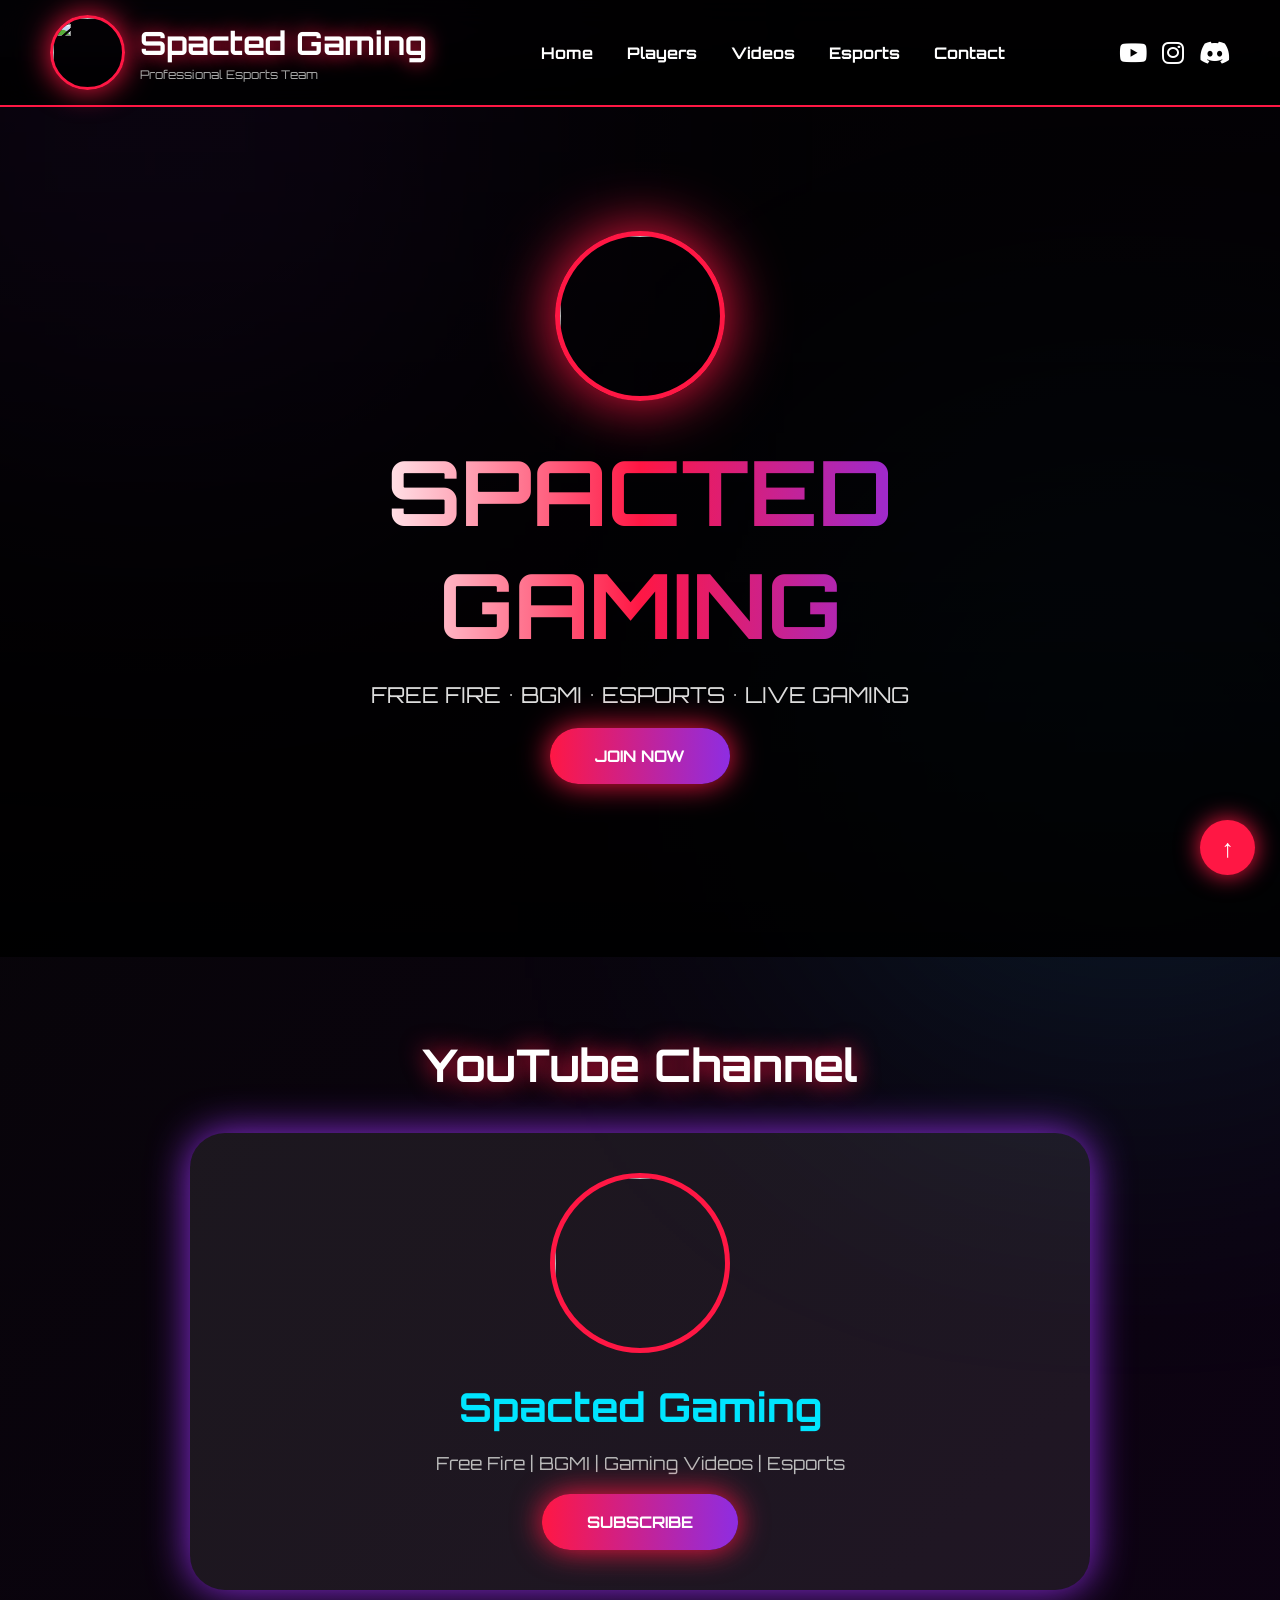
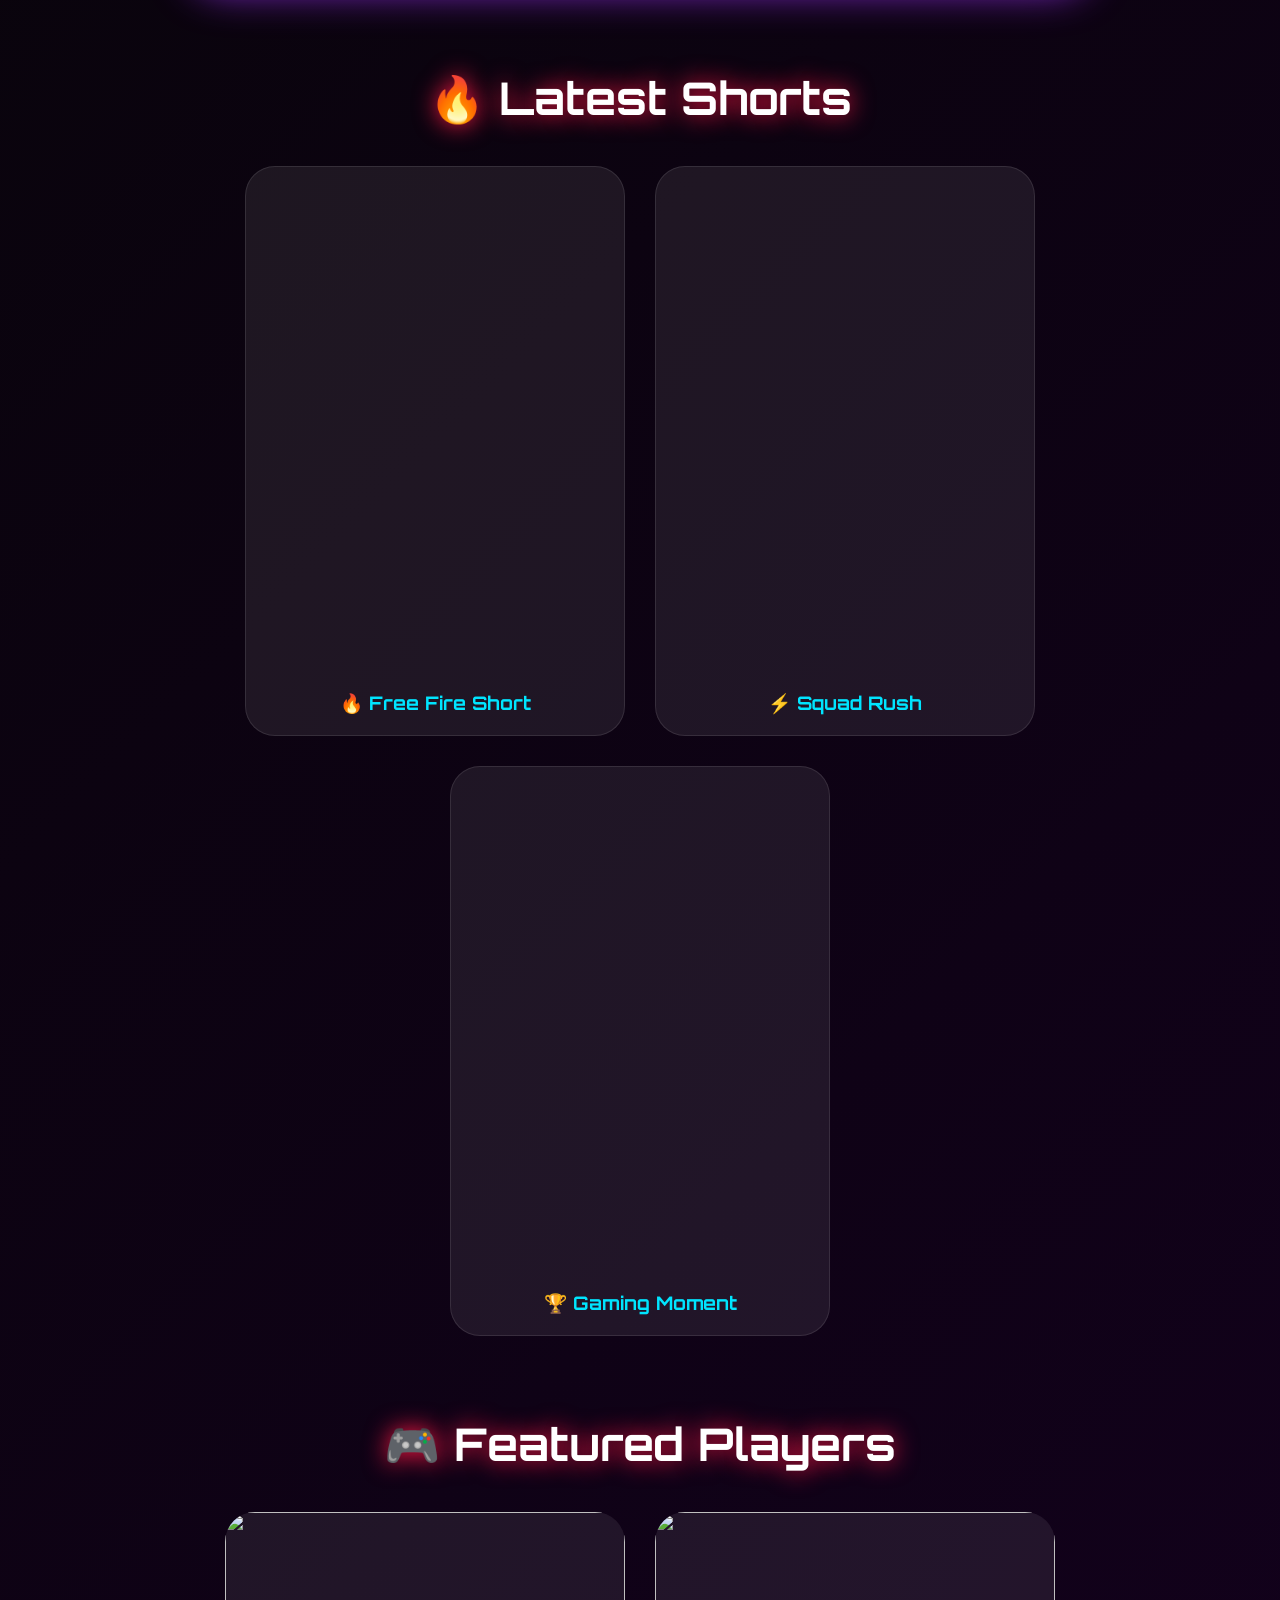
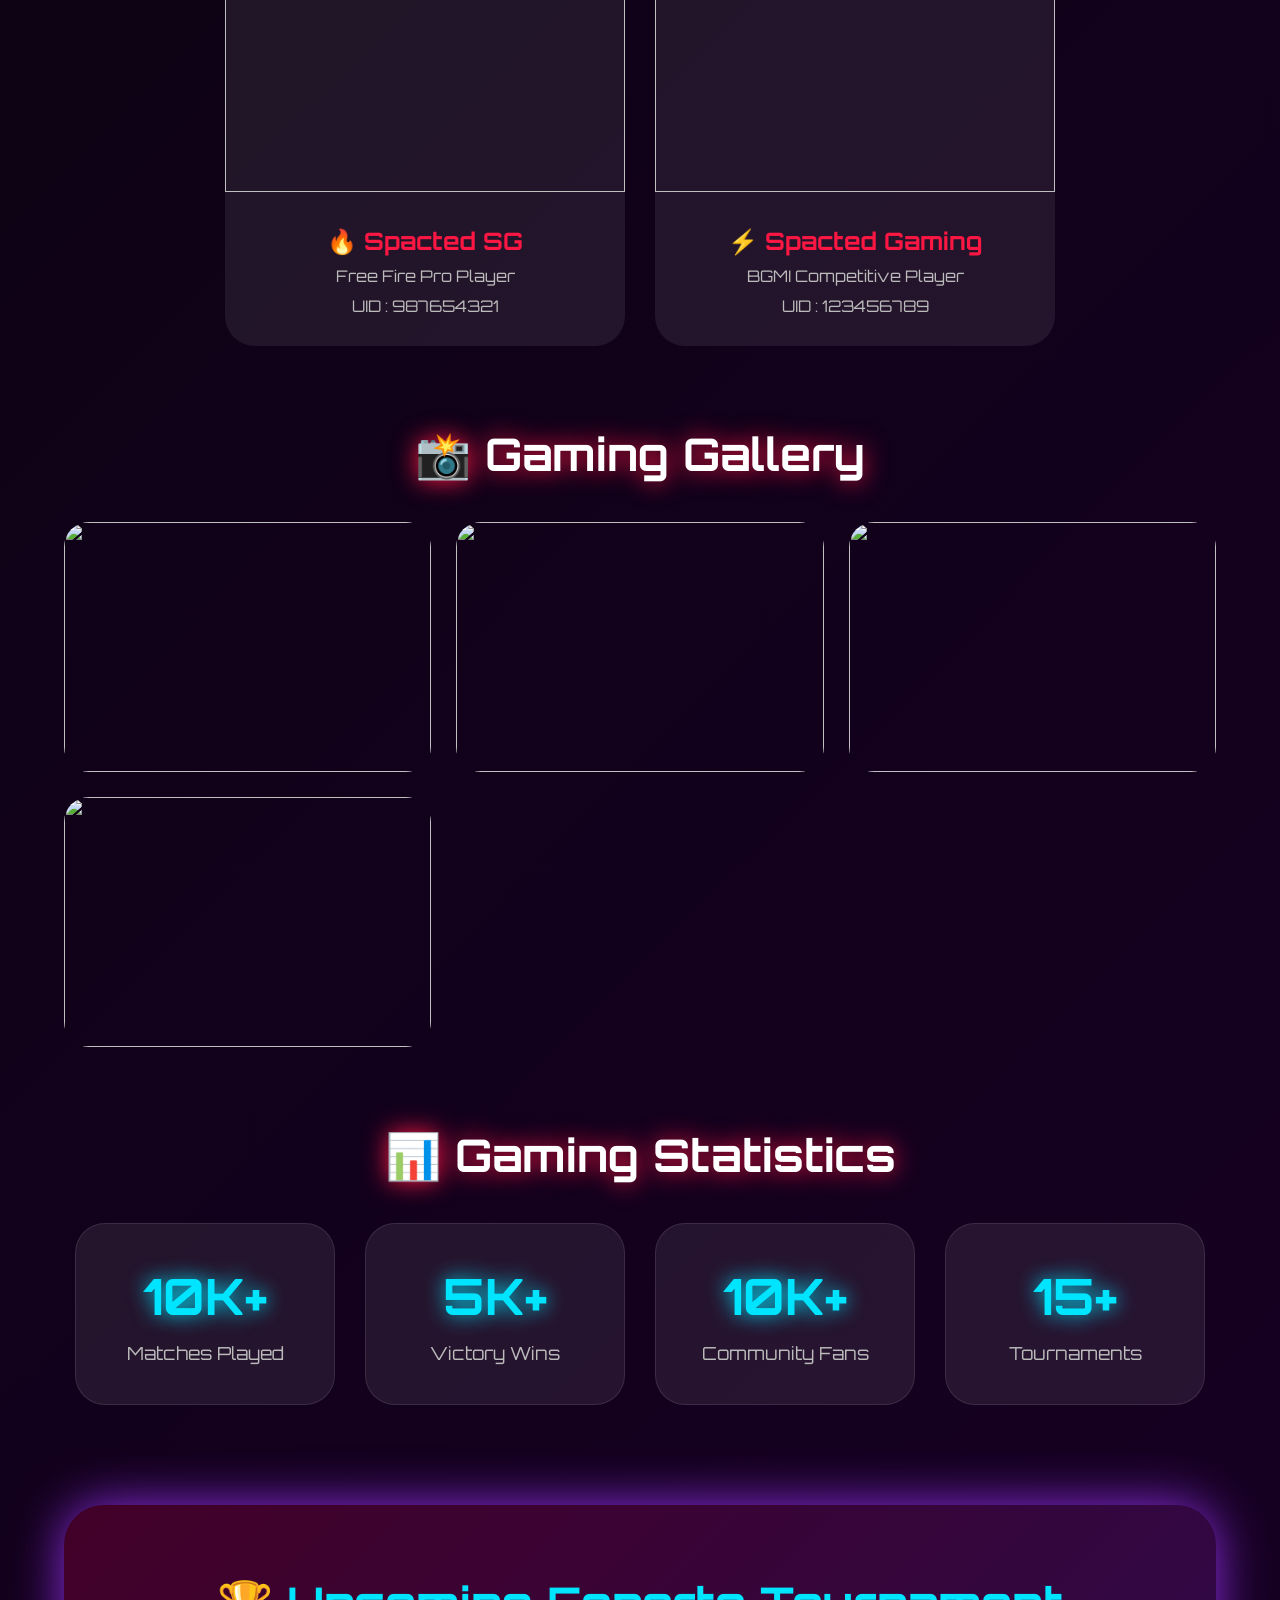
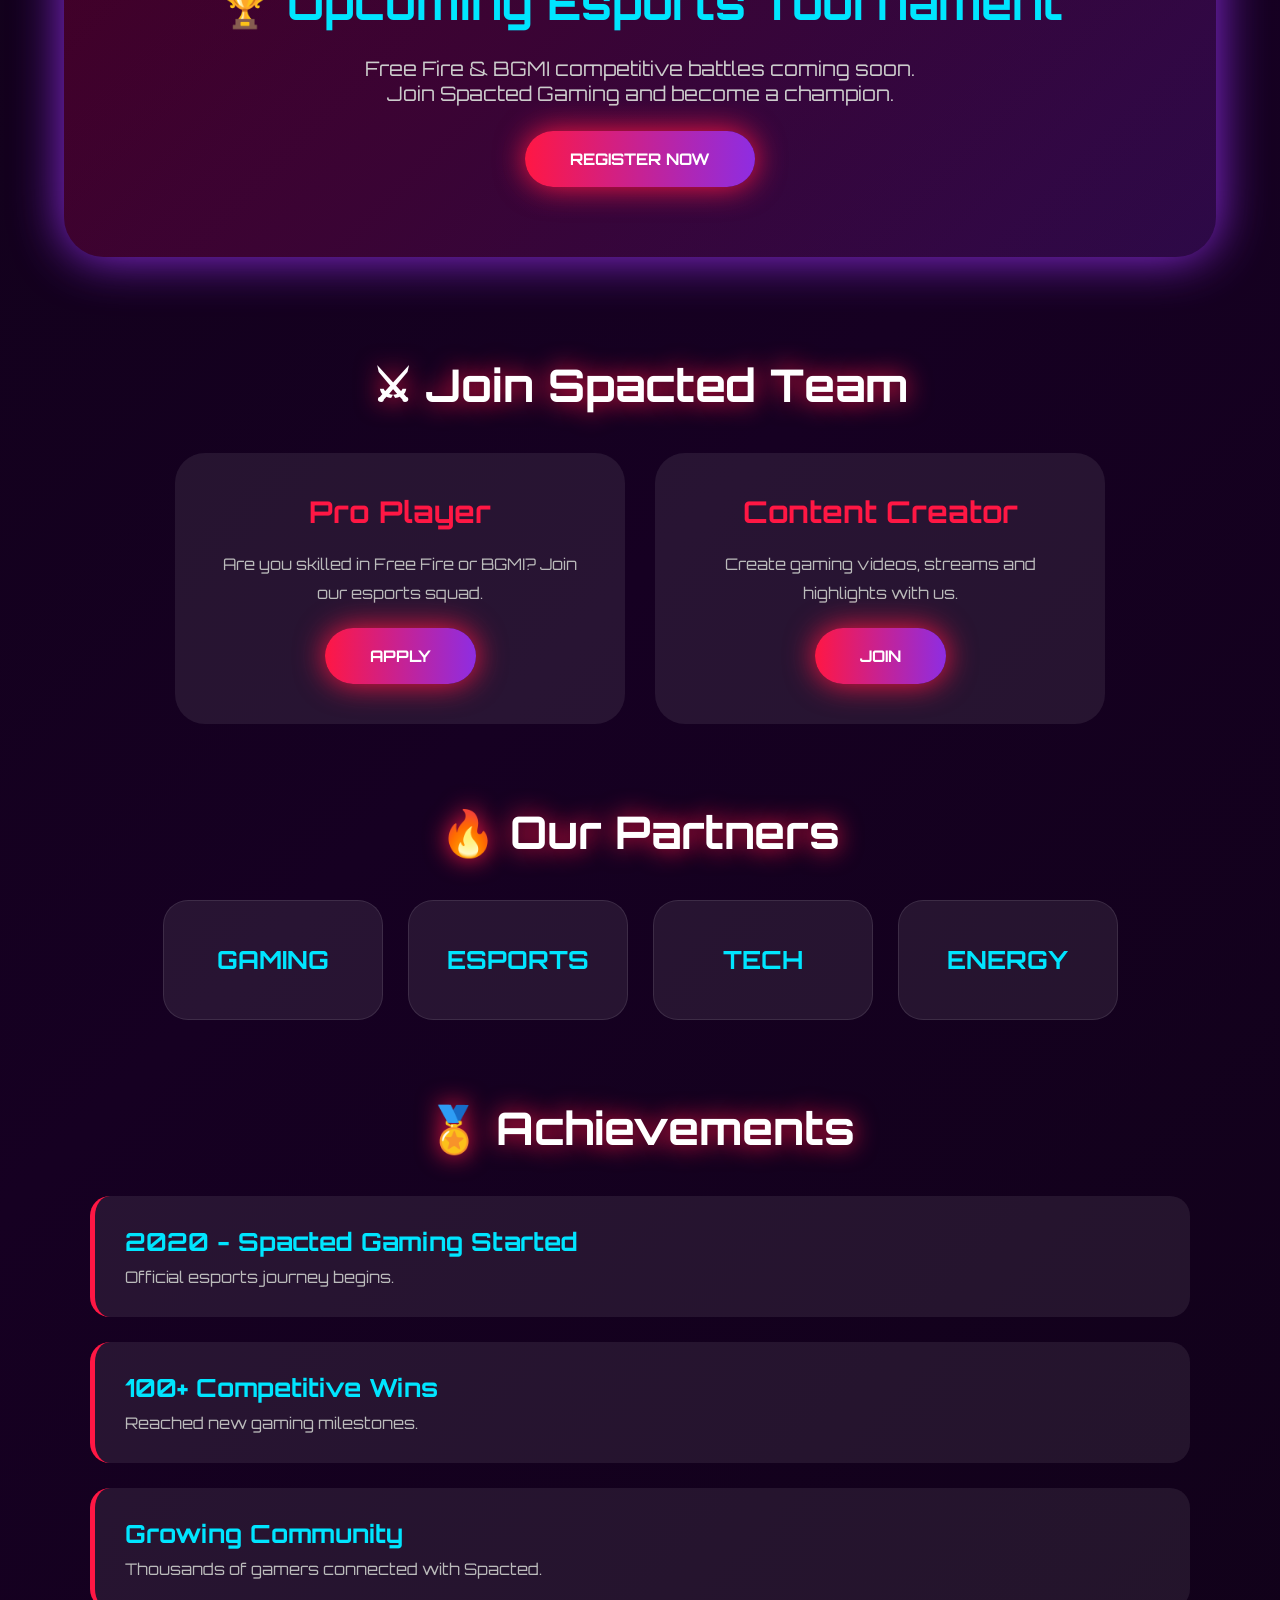
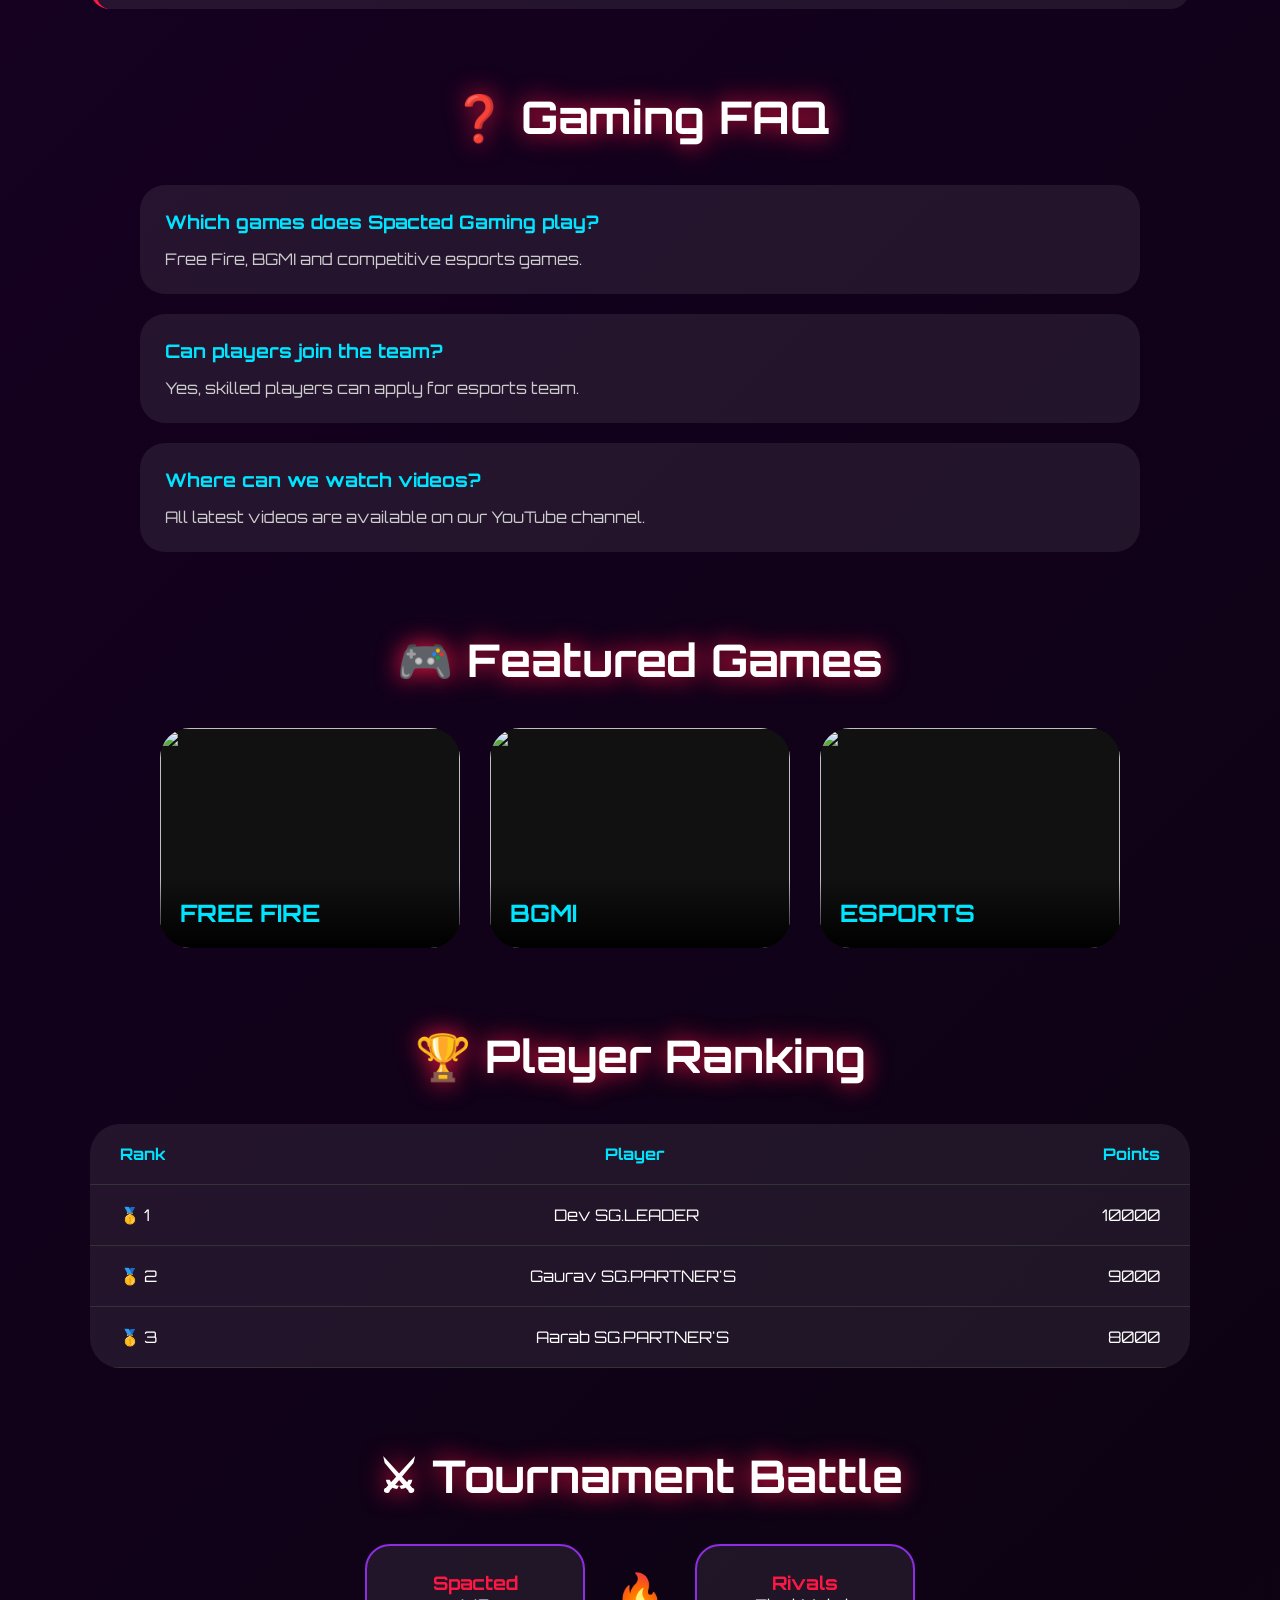
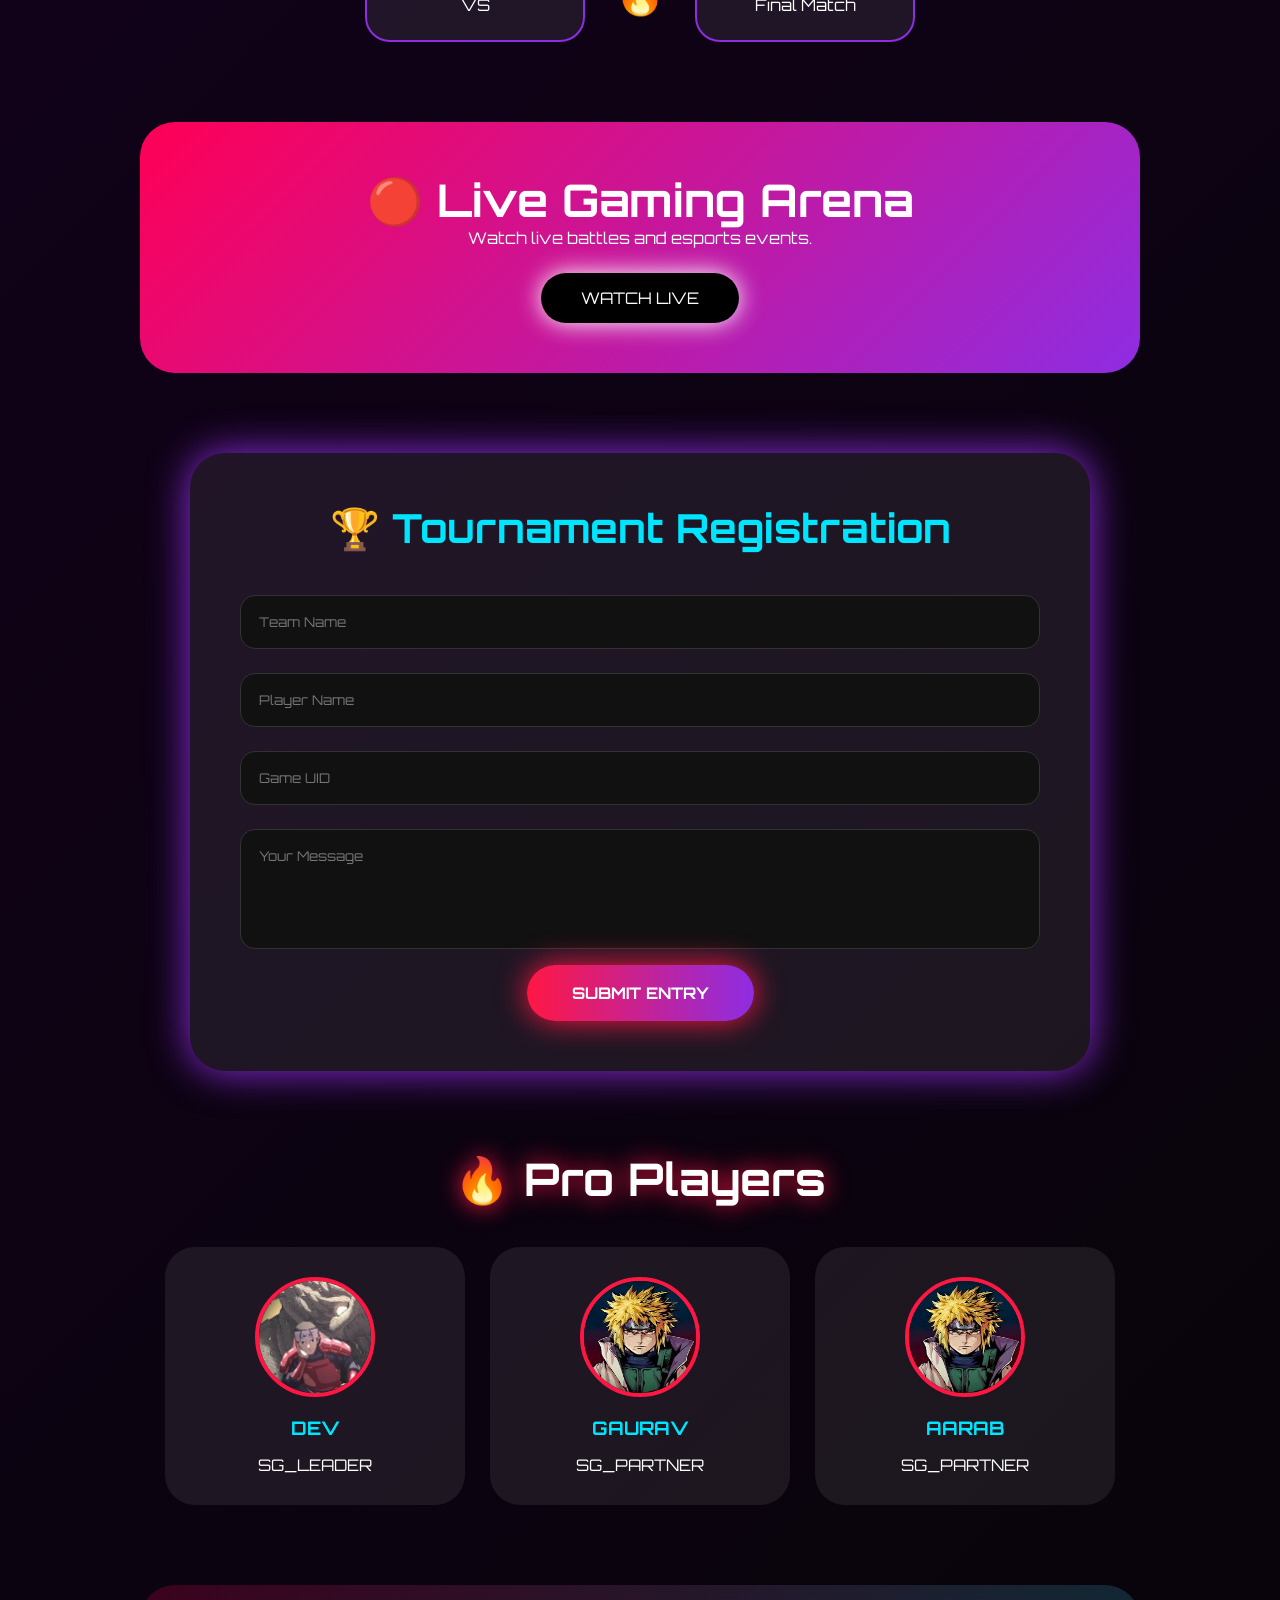
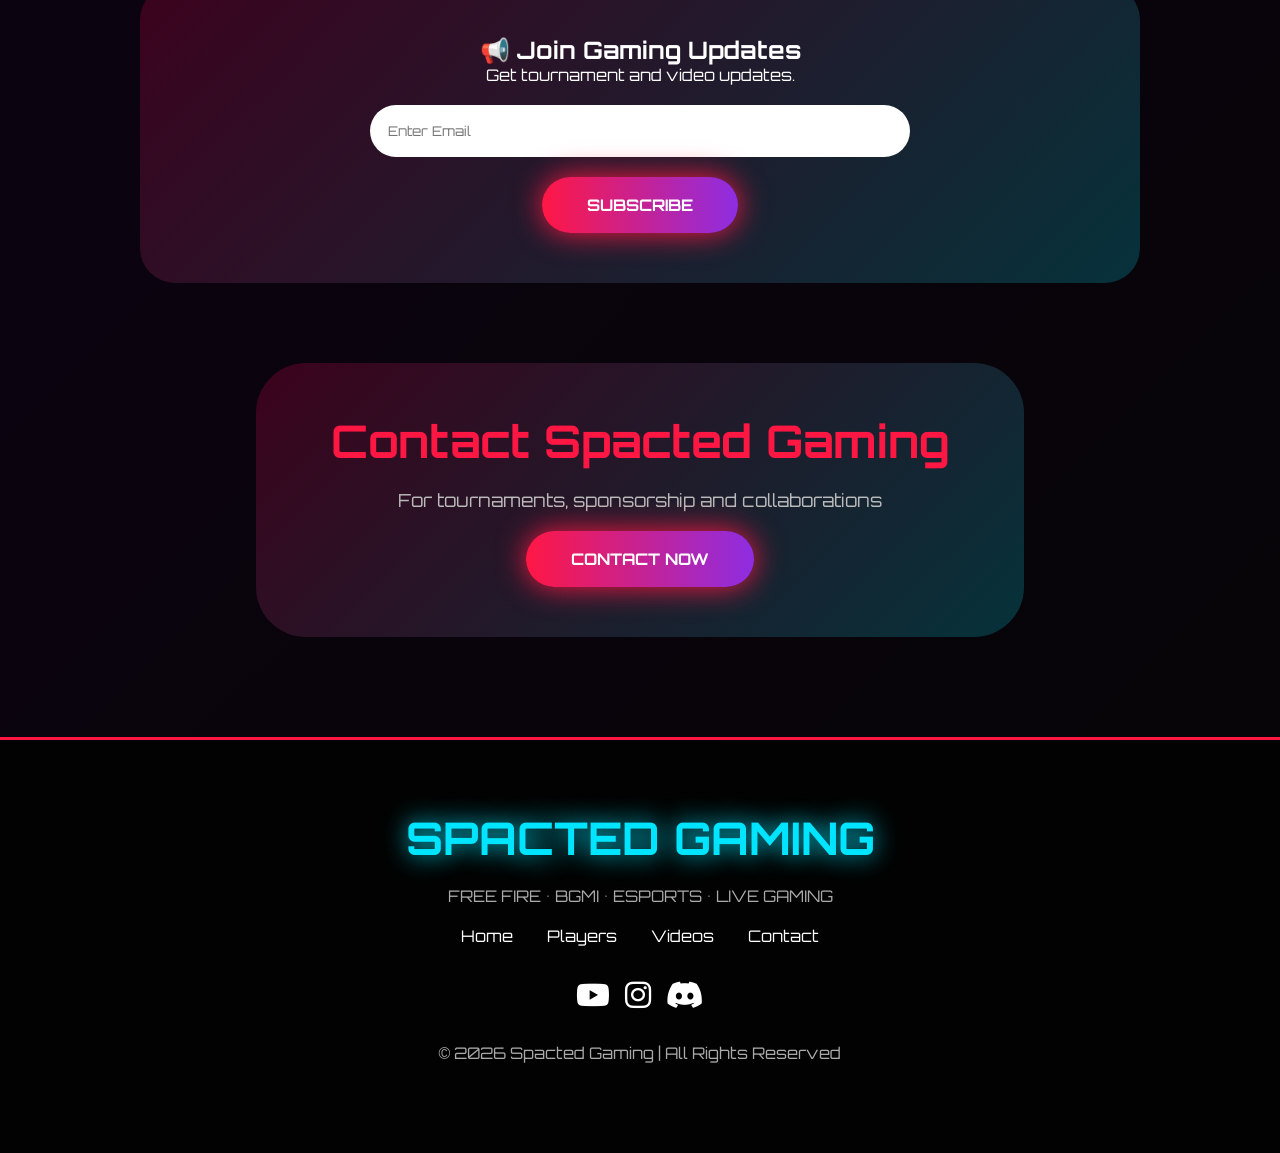
==== index.html @ d033d066 "rename the index file" ====
<!DOCTYPE html>
<html lang="en">
<head>
    <meta charset="UTF-8">
    <meta name="viewport" content="width=device-width, initial-scale=1.0">
    <title>Spacted Gaming | Esports</title>
    <link rel="stylesheet" href="stylenew.css">
    <link href="https://fonts.googleapis.com/css2?family=Orbitron:wght@400;600;800;900&display=swap" rel="stylesheet">
    <link rel="stylesheet" href="https://cdnjs.cloudflare.com/ajax/libs/font-awesome/6.5.1/css/all.min.css">
</head>
<body>

    <header>
        <div class="logo">
            <img src="https://yt3.googleusercontent.com/ALrT5q5Bs6wOPqSy3XxwiKH2u2mCjEMkaswiNJGhsFLbXrCFZ-UWCugZgVXDeQAqqPCccuy4JD8=s160-c-k-c0x00ffffff-no-rj">
            <div>
                <h1>Spacted Gaming</h1>
                <span>Professional Esports Team</span>
            </div>
        </div>
        <nav>
            <a href="#">Home</a>
            <a href="#">Players</a>
            <a href="#">Videos</a>
            <a href="#">Esports</a>
            <a href="#">Contact</a>
        </nav>
        <div class="social-icons">
            <a><i class="fab fa-youtube"></i></a>
            <a><i class="fab fa-instagram"></i></a>
            <a><i class="fab fa-discord"></i></a>
        </div>
    </header>

    <section class="hero">
        <div>
            <img src="https://yt3.googleusercontent.com/ALrT5q5Bs6wOPqSy3XxwiKH2u2mCjEMkaswiNJGhsFLbXrCFZ-UWCugZgVXDeQAqqPCccuy4JD8=s160-c-k-c0x00ffffff-no-rj">
            <h2>SPACTED<br>GAMING</h2>
            <p>FREE FIRE • BGMI • ESPORTS • LIVE GAMING</p>
            <a class="btn" href="https://youtube.com/@spactedgaming6765">JOIN NOW</a>
        </div>
    </section>

    <h1 class="title">YouTube Channel</h1>
    <section class="youtube-box">
        <img src="https://yt3.googleusercontent.com/ALrT5q5Bs6wOPqSy3XxwiKH2u2mCjEMkaswiNJGhsFLbXrCFZ-UWCugZgVXDeQAqqPCccuy4JD8=s160-c-k-c0x00ffffff-no-rj">
        <h2>Spacted Gaming</h2>
        <p>Free Fire | BGMI | Gaming Videos | Esports</p>
        <br>
        <a class="btn" href="https://youtube.com/@spactedgaming6765">SUBSCRIBE</a>
    </section>

    <h1 class="title">🔥 Latest Shorts</h1>
    <div class="video-container">
        <div class="video-card">
            <iframe src="https://www.youtube.com/embed/sr4EWWNQ0jc" allowfullscreen></iframe>
            <h3>🔥 Free Fire Short</h3>
        </div>
        <div class="video-card">
            <iframe src="https://www.youtube.com/embed/Xc5H1Ro7ink" allowfullscreen></iframe>
            <h3>⚡ Squad Rush</h3>
        </div>
        <div class="video-card">
            <iframe src="https://www.youtube.com/embed/1T0_sdNgQXE" allowfullscreen></iframe>
            <h3>🏆 Gaming Moment</h3>
        </div>
    </div>

    <h1 class="title">🎮 Featured Players</h1>
    <div class="players">
        <div class="player">
            <img src="https://images.unsplash.com/photo-1542751371-adc38448a05e?w=1200">
            <div class="player-info">
                <h2>🔥 Spacted SG</h2>
                <p>Free Fire Pro Player</p>
                <p>UID : 987654321</p>
            </div>
        </div>
        <div class="player">
            <img src="https://images.unsplash.com/photo-1511512578047-dfb367046420?w=1200">
            <div class="player-info">
                <h2>⚡ Spacted Gaming</h2>
                <p>BGMI Competitive Player</p>
                <p>UID : 123456789</p>
            </div>
        </div>
    </div>

    <h1 class="title">📸 Gaming Gallery</h1>
    <div class="gallery">
        <img src="https://images.unsplash.com/photo-1542751371-adc38448a05e?w=900">
        <img src="https://images.unsplash.com/photo-1511512578047-dfb367046420?w=900">
        <img src="https://images.unsplash.com/photo-1493711662062-fa541adb3fc8?w=900">
        <img src="https://images.unsplash.com/photo-1593305841991-05c297ba4575?w=900">
    </div>
    <h1 class="title">📊 Gaming Statistics</h1>
    <div class="stats">
        <div class="stat-box">
            <h2>10K+</h2>
            <p>Matches Played</p>
        </div>
        <div class="stat-box">
            <h2>5K+</h2>
            <p>Victory Wins</p>
        </div>
        <div class="stat-box">
            <h2>10K+</h2>
            <p>Community Fans</p>
        </div>
        <div class="stat-box">
            <h2>15+</h2>
            <p>Tournaments</p>
        </div>
    </div>

    <section class="tournament">
        <h2>🏆 Upcoming Esports Tournament</h2>
        <p>Free Fire & BGMI competitive battles coming soon.<br>Join Spacted Gaming and become a champion.</p>
        <a href="#" class="btn">REGISTER NOW</a>
    </section>

    <h1 class="title">⚔ Join Spacted Team</h1>
    <div class="join-section">
        <div class="join-card">
            <h2>Pro Player</h2>
            <p>Are you skilled in Free Fire or BGMI? Join our esports squad.</p>
            <a href="#" class="btn">APPLY</a>
        </div>
        <div class="join-card">
            <h2>Content Creator</h2>
            <p>Create gaming videos, streams and highlights with us.</p>
            <a href="#" class="btn">JOIN</a>
        </div>
    </div>

    <h1 class="title">🔥 Our Partners</h1>
    <div class="sponsors">
        <div class="sponsor">GAMING</div>
        <div class="sponsor">ESPORTS</div>
        <div class="sponsor">TECH</div>
        <div class="sponsor">ENERGY</div>
    </div>

    <h1 class="title">🏅 Achievements</h1>
    <div class="timeline">
        <div class="timeline-card">
            <h3>2020 - Spacted Gaming Started</h3>
            <p>Official esports journey begins.</p>
        </div>
        <div class="timeline-card">
            <h3>100+ Competitive Wins</h3>
            <p>Reached new gaming milestones.</p>
        </div>
        <div class="timeline-card">
            <h3>Growing Community</h3>
            <p>Thousands of gamers connected with Spacted.</p>
        </div>
    </div>
    <h1 class="title">❓ Gaming FAQ</h1>
    <div class="faq">
        <div class="faq-box">
            <h3>Which games does Spacted Gaming play?</h3>
            <p>Free Fire, BGMI and competitive esports games.</p>
        </div>
        <div class="faq-box">
            <h3>Can players join the team?</h3>
            <p>Yes, skilled players can apply for esports team.</p>
        </div>
        <div class="faq-box">
            <h3>Where can we watch videos?</h3>
            <p>All latest videos are available on our YouTube channel.</p>
        </div>
    </div>

    <h1 class="title">🎮 Featured Games</h1>
    <div class="games">
        <div class="game-card">
            <img src="https://images.unsplash.com/photo-1542751371-adc38448a05e?w=900">
            <div><h2>FREE FIRE</h2></div>
        </div>
        <div class="game-card">
            <img src="https://images.unsplash.com/photo-1511512578047-dfb367046420?w=900">
            <div><h2>BGMI</h2></div>
        </div>
        <div class="game-card">
            <img src="https://images.unsplash.com/photo-1493711662062-fa541adb3fc8?w=900">
            <div><h2>ESPORTS</h2></div>
        </div>
    </div>

    <h1 class="title">🏆 Player Ranking</h1>
    <div class="rank-table">
        <div class="rank-row">
            <span>Rank</span>
            <span>Player</span>
            <span>Points</span>
        </div>
                <div class="rank-row">
            <span>🥇 1</span>
            <span>Dev SG.LEADER</span>
            <span>10000</span>

        </div>
        <div class="rank-row">
            <span>🥇 2</span>
            <span>Gaurav SG.PARTNER'S</span>
            <span>9000</span>

        </div>

        <div class="rank-row">
            <span>🥇 3</span>
            <span>Aarab SG.PARTNER'S</span>
            <span>8000</span>
        </div>
    </div>

    <h1 class="title">⚔ Tournament Battle</h1>
    <div class="bracket">
        <div class="team-box">
            <h3>Spacted</h3>
            <p>VS</p>
        </div>
        <div class="vs">🔥</div>
        <div class="team-box">
            <h3>Rivals</h3>
            <p>Final Match</p>
        </div>
    </div>

    <section class="stream">
        <h2>🔴 Live Gaming Arena</h2>
        <p>Watch live battles and esports events.</p>
        <a class="live-btn" href="https://youtube.com/@spactedgaming6765">WATCH LIVE</a>
    </section>

    <section class="register-section">
        <h2>🏆 Tournament Registration</h2>
        <div class="form-box">
            <input placeholder="Team Name">
            <input placeholder="Player Name">
            <input placeholder="Game UID">
            <textarea placeholder="Your Message"></textarea>
            <a href="#" class="btn">SUBMIT ENTRY</a>
        </div>
    </section>

    <h1 class="title">🔥 Pro Players</h1>
    <div class="profile-list">
        <div class="mini-profile">
            <img src="[data-uri]">
            <h3>DEV</h3>
            <p>SG_LEADER</p>
        </div>
        <div class="mini-profile">
            <img src="[data-uri]">
            <h3>GAURAV</h3>
            <p>SG_PARTNER</p>
        </div>
        <div class="mini-profile">
            <img src="[data-uri]">
            <h3>AARAB</h3>
            <p>SG_PARTNER</p>
        </div>
    </div>

    <section class="newsletter">
        <h2>📢 Join Gaming Updates</h2>
        <p>Get tournament and video updates.</p>
        <br>
        <input placeholder="Enter Email">
        <br><br>
        <a class="btn" href="#">SUBSCRIBE</a>
    </section>

     <section class="contact">
        <h2>Contact Spacted Gaming</h2>
        <p>For tournaments, sponsorship and collaborations</p>
        <a class="btn" href="mailto:spactedgaming@gmail.com">CONTACT NOW</a>
    </section>

    <a href="#" class="top-btn">↑</a>

    <footer class="final-footer">
        <h1>SPACTED GAMING</h1>
        <p>FREE FIRE • BGMI • ESPORTS • LIVE GAMING</p>
        <div class="footer-links">
            <a href="#">Home</a>
            <a href="#">Players</a>
            <a href="#">Videos</a>
            <a href="#">Contact</a>
        </div>
        <div class="social-icons" style="justify-content:center;margin:30px;">
            <a href="https://youtube.com/@spactedgaming6765"><i class="fab fa-youtube"></i></a>
            <a href="#"><i class="fab fa-instagram"></i></a>
            <a href="#"><i class="fab fa-discord"></i></a>
        </div>
        <p>© 2026 Spacted Gaming | All Rights Reserved</p>
    </footer>

    <div class="loader">
        <h1>SPACTED GAMING <br> WEBSITE LOADING </h1>
    </div>

    

</body>
</html>
---- stylenew.css ----
:root {
    --red: #ff1744;
    --purple: #8e2de2;
    --blue: #00e5ff;
    --black: #050505;
    --card: rgba(255, 255, 255, .08);
}

* {
    margin: 0;
    padding: 0;
    box-sizing: border-box;
    font-family: 'Orbitron', sans-serif;
}

html {
    scroll-behavior: smooth;
}

body {
    background: linear-gradient(135deg, #050505, #160022, #050505);
    color: white;
    overflow-x: hidden;
}

body::before {
    content: "";
    position: fixed;
    width: 500px;
    height: 500px;
    background: var(--purple);
    filter: blur(180px);
    opacity: .25;
    top: -100px;
    left: -100px;
    z-index: -1;
}

body::after {
    content: "";
    position: fixed;
    width: 500px;
    height: 500px;
    background: var(--blue);
    filter: blur(180px);
    opacity: .15;
    bottom: -100px;
    right: -100px;
    z-index: -1;
}

/* HEADER */
header {
    display: flex;
    justify-content: space-between;
    align-items: center;
    padding: 15px 50px;
    background: rgba(0, 0, 0, .85);
    position: sticky;
    top: 0;
    z-index: 1000;
    border-bottom: 2px solid var(--red);
    backdrop-filter: blur(15px);
}

.logo {
    display: flex;
    align-items: center;
    gap: 15px;
}

.logo img {
    width: 75px;
    height: 75px;
    border-radius: 50%;
    border: 3px solid var(--red);
    box-shadow: 0 0 30px var(--red);
}

.logo h1 {
    font-size: 32px;
    color: white;
    text-shadow: 0 0 20px var(--red);
}

.logo span {
    font-size: 12px;
    color: #aaa;
}

nav a {
    color: white;
    text-decoration: none;
    margin: 15px;
    font-weight: bold;
    transition: .3s;
}

nav a:hover {
    color: var(--blue);
}

.social-icons {
    display: flex;
    gap: 15px;
}

.social-icons a {
    color: white;
    font-size: 25px;
}

.social-icons a:hover {
    color: var(--red);
}

/* HERO */
.hero {
    margin-top: -50px;
    height: 100vh;
    display: flex;
    justify-content: center;
    align-items: center;
    text-align: center;
    background: linear-gradient(rgba(0, 0, 0, .55), rgba(0, 0, 0, .9)), url("https://images.unsplash.com/photo-1542751371-adc38448a05e?w=1920");
    background-size: cover;
    background-position: center;
}

.hero img {
    width: 170px;
    height: 170px;
    border-radius: 50%;
    border: 5px solid var(--red);
    box-shadow: 0 0 60px var(--red);
}

.hero h2 {
    font-size: 90px;
    margin-top: 25px;
    background: linear-gradient(90deg, white, var(--red), var(--purple));
    -webkit-background-clip: text;
    color: transparent;
}

.hero p {
    font-size: 22px;
    margin: 20px;
    color: #ddd;
}

.btn {
    display: inline-block;
    padding: 18px 45px;
    background: linear-gradient(90deg, var(--red), var(--purple));
    border-radius: 50px;
    color: white;
    text-decoration: none;
    font-weight: bold;
    box-shadow: 0 0 30px var(--red);
    transition: .3s;
}

.btn:hover {
    transform: scale(1.08);
}

.title {
    text-align: center;
    font-size: 45px;
    margin: 80px 0 40px;
    color: white;
    text-shadow: 0 0 25px var(--red);
}

/* YOUTUBE PROFILE */
.youtube-box {
    width: 90%;
    max-width: 900px;
    margin: auto;
    padding: 40px;
    background: var(--card);
    border-radius: 35px;
    text-align: center;
    box-shadow: 0 0 40px var(--purple);
}

.youtube-box img {
    width: 180px;
    height: 180px;
    border-radius: 50%;
    border: 5px solid var(--red);
}

.youtube-box h2 {
    font-size: 40px;
    color: var(--blue);
    margin: 20px;
}

.youtube-box p {
    color: #bbb;
    font-size: 18px;
}

.video-container {
    width: 90%;
    max-width: 1300px;
    margin: auto;
    display: flex;
    justify-content: center;
    flex-wrap: wrap;
    gap: 30px;
}

.video-card {
    width: 380px;
    background: var(--card);
    border-radius: 30px;
    overflow: hidden;
    border: 1px solid rgba(255, 255, 255, .1);
    transition: .4s;
}

.video-card:hover {
    transform: translateY(-12px);
    box-shadow: 0 0 40px var(--red);
}

.video-card iframe {
    width: 100%;
    height: 500px;
    border: none;
}

.video-card h3 {
    padding: 20px;
    text-align: center;
    color: var(--blue);
}

/* PLAYERS */
.players {
    width: 90%;
    max-width: 1400px;
    margin: auto;
    display: flex;
    justify-content: center;
    flex-wrap: wrap;
    gap: 30px;
}

.player {
    width: 400px;
    background: var(--card);
    border-radius: 30px;
    overflow: hidden;
    transition: .4s;
}

.player:hover {
    transform: scale(1.04);
    box-shadow: 0 0 40px var(--purple);
}

.player img {
    width: 100%;
    height: 280px;
    object-fit: cover;
}

.player-info {
    padding: 30px;
    text-align: center;
}

.player-info h2 {
    color: var(--red);
}

.player-info p {
    color: #bbb;
    margin-top: 10px;
}

/* GALLERY */
.gallery {
    width: 90%;
    max-width: 1400px;
    margin: auto;
    display: grid;
    grid-template-columns: repeat(auto-fit, minmax(280px, 1fr));
    gap: 25px;
}

.gallery img {
    width: 100%;
    height: 250px;
    object-fit: cover;
    border-radius: 25px;
    transition: .4s;
}

.gallery img:hover {
    transform: scale(1.05);
    box-shadow: 0 0 35px var(--blue);
}

.stats {
    width: 90%;
    max-width: 1300px;
    margin: auto;
    display: flex;
    justify-content: center;
    flex-wrap: wrap;
    gap: 30px;
}

.stat-box {
    width: 260px;
    padding: 40px 20px;
    text-align: center;
    background: var(--card);
    border-radius: 30px;
    border: 1px solid rgba(255, 255, 255, .1);
    transition: .4s;
}

.stat-box:hover {
    transform: translateY(-15px);
    box-shadow: 0 0 40px var(--red);
}

.stat-box h2 {
    font-size: 50px;
    color: var(--blue);
    text-shadow: 0 0 20px var(--blue);
}

.stat-box p {
    color: #bbb;
    font-size: 18px;
    margin-top: 15px;
}

/* TOURNAMENT */
.tournament {
    width: 90%;
    max-width: 1200px;
    margin: 100px auto;
    padding: 70px 30px;
    text-align: center;
    background: linear-gradient(135deg, rgba(255, 0, 85, .2), rgba(142, 45, 226, .2));
    border-radius: 40px;
    box-shadow: 0 0 50px var(--purple);
}

.tournament h2 {
    font-size: 45px;
    color: var(--blue);
}

.tournament p {
    margin: 25px;
    color: #ccc;
    font-size: 20px;
}

/* JOIN TEAM */
.join-section {
    width: 90%;
    max-width: 1200px;
    margin: auto;
    display: flex;
    justify-content: center;
    flex-wrap: wrap;
    gap: 30px;
}

.join-card {
    width: 450px;
    padding: 40px;
    background: var(--card);
    border-radius: 30px;
    text-align: center;
    transition: .4s;
}

.join-card:hover {
    transform: translateY(-10px);
    box-shadow: 0 0 40px var(--blue);
}

.join-card h2 {
    color: var(--red);
    font-size: 30px;
}

.join-card p {
    color: #bbb;
    margin: 20px 0;
    line-height: 1.8;
}

/* SPONSORS */
.sponsors {
    width: 90%;
    max-width: 1200px;
    margin: auto;
    display: flex;
    justify-content: center;
    flex-wrap: wrap;
    gap: 25px;
}

.sponsor {
    width: 220px;
    height: 120px;
    display: flex;
    justify-content: center;
    align-items: center;
    background: var(--card);
    border-radius: 25px;
    font-size: 25px;
    font-weight: bold;
    color: var(--blue);
    border: 1px solid rgba(255, 255, 255, .1);
    transition: .4s;
}

.sponsor:hover {
    background: var(--red);
    box-shadow: 0 0 35px var(--red);
}

/* ACHIEVEMENT */
.timeline {
    width: 90%;
    max-width: 1100px;
    margin: auto;
}

.timeline-card {
    background: var(--card);
    padding: 30px;
    margin: 25px 0;
    border-left: 5px solid var(--red);
    border-radius: 20px;
    transition: .4s;
}

.timeline-card:hover {
    transform: translateX(15px);
    box-shadow: 0 0 30px var(--red);
}

.timeline-card h3 {
    color: var(--blue);
    font-size: 25px;
}

.timeline-card p {
    color: #bbb;
    margin-top: 10px;
}

.faq {
    width: 90%;
    max-width: 1000px;
    margin: auto;
}

.faq-box {
    background: var(--card);
    padding: 25px;
    margin: 20px 0;
    border-radius: 25px;
    transition: .3s;
}

.faq-box:hover {
    box-shadow: 0 0 30px var(--purple);
    transform: translateY(-5px);
}

.faq-box h3 {
    color: var(--blue);
    margin-bottom: 15px;
}

.faq-box p {
    color: #ccc;
}

/* CONTACT */
.contact {
    text-align: center;
    padding: 80px 20px;
}

.contact h2 {
    font-size: 45px;
    color: var(--red);
}

.contact p {
    color: #bbb;
    font-size: 18px;
    margin: 20px;
}

.contact{
    width: 90%;
    max-width: 1000px;
    margin: 80px auto;
    padding: 50px;
    text-align: center;
    background: linear-gradient(135deg, rgba(255, 0, 85, .2), rgba(0, 234, 255, .2));
    border-radius: 35px;
}

.contact{
    padding: 50px;
    width: 60%;
    border-radius: 50px;
    border: none;
    outline: none;
}


/* FOOTER */
footer {
    margin-top: 80px;
    padding: 60px 20px;
    background: #020202;
    text-align: center;
    border-top: 2px solid var(--red);
}

footer h2 {
    font-size: 40px;
    color: var(--blue);
    text-shadow: 0 0 20px var(--blue);
}

footer p {
    color: #999;
    margin: 15px;
}

footer .social-icons {
    justify-content: center;
}

footer .social-icons a {
    font-size: 30px;
}

/* PARTICLES */
.circle {
    position: fixed;
    width: 8px;
    height: 8px;
    background: var(--blue);
    border-radius: 50%;
    animation: move 12s infinite;
    opacity: .5;
}

@keyframes move {
    0% { transform: translateY(100vh); }
    100% { transform: translateY(-100vh); }
}

/* RESPONSIVE */
@media(max-width:900px) {
    header {
        flex-direction: column;
        gap: 20px;
        padding: 20px;
    }
    nav {
        display: flex;
        flex-wrap: wrap;
        justify-content: center;
    }
    .hero h2 {
        font-size: 45px;
    }
    .hero p {
        font-size: 15px;
    }
    .title {
        font-size: 32px;
    }
    .video-card {
        width: 95%;
    }
    .player {
        width: 95%;
    }
    .stat-box {
        width: 90%;
    }
    .tournament h2 {
        font-size: 30px;
    }
    .join-card {
        width: 95%;
    }
    .youtube-box h2 {
        font-size: 30px;
    }
    .logo h1 {
        font-size: 24px;
    }
}

.games {
    width: 90%;
    max-width: 1300px;
    margin: auto;
    display: flex;
    justify-content: center;
    flex-wrap: wrap;
    gap: 30px;
}

.game-card {
    width: 300px;
    height: 220px;
    border-radius: 30px;
    overflow: hidden;
    position: relative;
    background: #111;
    transition: .4s;
}

.game-card img {
    width: 100%;
    height: 100%;
    object-fit: cover;
}

.game-card div {
    position: absolute;
    bottom: 0;
    width: 100%;
    padding: 20px;
    background: linear-gradient(transparent, black);
}

.game-card h2 {
    color: var(--blue);
}

.game-card:hover {
    transform: translateY(-15px);
    box-shadow: 0 0 40px var(--red);
}

/* RANKING */
.rank-table {
    width: 90%;
    max-width: 1100px;
    margin: auto;
    background: var(--card);
    border-radius: 30px;
    overflow: hidden;
}

.rank-row {
    display: flex;
    justify-content: space-between;
    padding: 20px 30px;
    border-bottom: 1px solid #333;
}

.rank-row:first-child {
    color: var(--blue);
    font-weight: bold;
}

.rank-row:hover {
    background: rgba(255, 0, 85, .15);
}

/* TOURNAMENT BRACKET */
.bracket {
    width: 90%;
    max-width: 1000px;
    margin: auto;
    display: flex;
    justify-content: center;
    gap: 30px;
    flex-wrap: wrap;
}

.team-box {
    width: 220px;
    padding: 25px;
    text-align: center;
    background: var(--card);
    border-radius: 25px;
    border: 2px solid var(--purple);
}

.team-box h3 {
    color: var(--red);
}

.vs {
    font-size: 40px;
    color: var(--blue);
    display: flex;
    align-items: center;
}

/* LIVE STREAM */
.stream {
    width: 90%;
    max-width: 1000px;
    margin: 80px auto;
    padding: 50px;
    text-align: center;
    border-radius: 35px;
    background: linear-gradient(135deg, #ff0055, #8e2de2);
}

.stream h2 {
    font-size: 45px;
}

.live-btn {
    margin-top: 25px;
    display: inline-block;
    padding: 15px 40px;
    background: black;
    color: white;
    border-radius: 50px;
    text-decoration: none;
    box-shadow: 0 0 25px white;
}

/* PREMIUM BUTTON ANIMATION */
.btn {
    animation: glow 2s infinite;
}

@keyframes glow {
    50% { box-shadow: 0 0 50px var(--red); }
}

.register-section {
    width: 90%;
    max-width: 900px;
    margin: 80px auto;
    padding: 50px;
    background: var(--card);
    border-radius: 35px;
    box-shadow: 0 0 40px var(--purple);
    text-align: center;
}

.register-section h2 {
    font-size: 40px;
    color: var(--blue);
    margin-bottom: 30px;
}

.form-box input,
.form-box textarea {
    width: 100%;
    padding: 18px;
    margin: 12px 0;
    border: none;
    outline: none;
    border-radius: 15px;
    background: #111;
    color: white;
    border: 1px solid #333;
}

.form-box textarea {
    height: 120px;
    resize: none;
}

/* PROFILE MINI */
.profile-list {
    width: 90%;
    max-width: 1200px;
    margin: auto;
    display: flex;
    justify-content: center;
    flex-wrap: wrap;
    gap: 25px;
}

.mini-profile {
    width: 300px;
    padding: 30px;
    text-align: center;
    background: var(--card);
    border-radius: 30px;
}

.mini-profile img {
    width: 120px;
    height: 120px;
    border-radius: 50%;
    border: 4px solid var(--red);
}

.mini-profile h3 {
    margin: 15px;
    color: var(--blue);
}

/* NEWSLETTER */
.newsletter {
    width: 90%;
    max-width: 1000px;
    margin: 80px auto;
    padding: 50px;
    text-align: center;
    background: linear-gradient(135deg, rgba(255, 0, 85, .2), rgba(0, 234, 255, .2));
    border-radius: 35px;
}

.newsletter input {
    padding: 18px;
    width: 60%;
    border-radius: 50px;
    border: none;
    outline: none;
}

/* BACK BUTTON */
.top-btn {
    position: fixed;
    right: 25px;
    bottom: 25px;
    width: 55px;
    height: 55px;
    border-radius: 50%;
    background: var(--red);
    color: white;
    display: flex;
    justify-content: center;
    align-items: center;
    text-decoration: none;
    font-size: 25px;
    box-shadow: 0 0 25px var(--red);
}

/* FINAL FOOTER */
.final-footer {
    margin-top: 100px;
    background: #020202;
    padding: 70px 20px;
    text-align: center;
    border-top: 3px solid var(--red);
}

.final-footer h1 {
    font-size: 45px;
    color: var(--blue);
    text-shadow: 0 0 25px var(--blue);
}

.final-footer p {
    color: #aaa;
    margin: 20px;
}

.footer-links a {
    color: white;
    text-decoration: none;
    margin: 15px;
}

.footer-links a:hover {
    color: var(--red);
}

@media(max-width:700px) {
    .register-section {
        padding: 25px;
    }
    .newsletter input {
        width: 100%;
        margin-bottom: 15px;
    }
    .final-footer h1 {
        font-size: 30px;
    }
}

.loader {
    position: fixed;
    inset: 0;
    background: black;
    display: flex;
    justify-content: center;
    align-items: center;
    animation: loaderHide 3.5s ease forwards;
    z-index: 99999;
}

@keyframes loaderHide {
    from {
        opacity: 1;
        visibility: visible;
        scale: 1.5;
    }
    to {
        opacity: 0;
        visibility: hidden;
        position: fixed;
        pointer-events: none;
        scale: 1.5;
    }
}
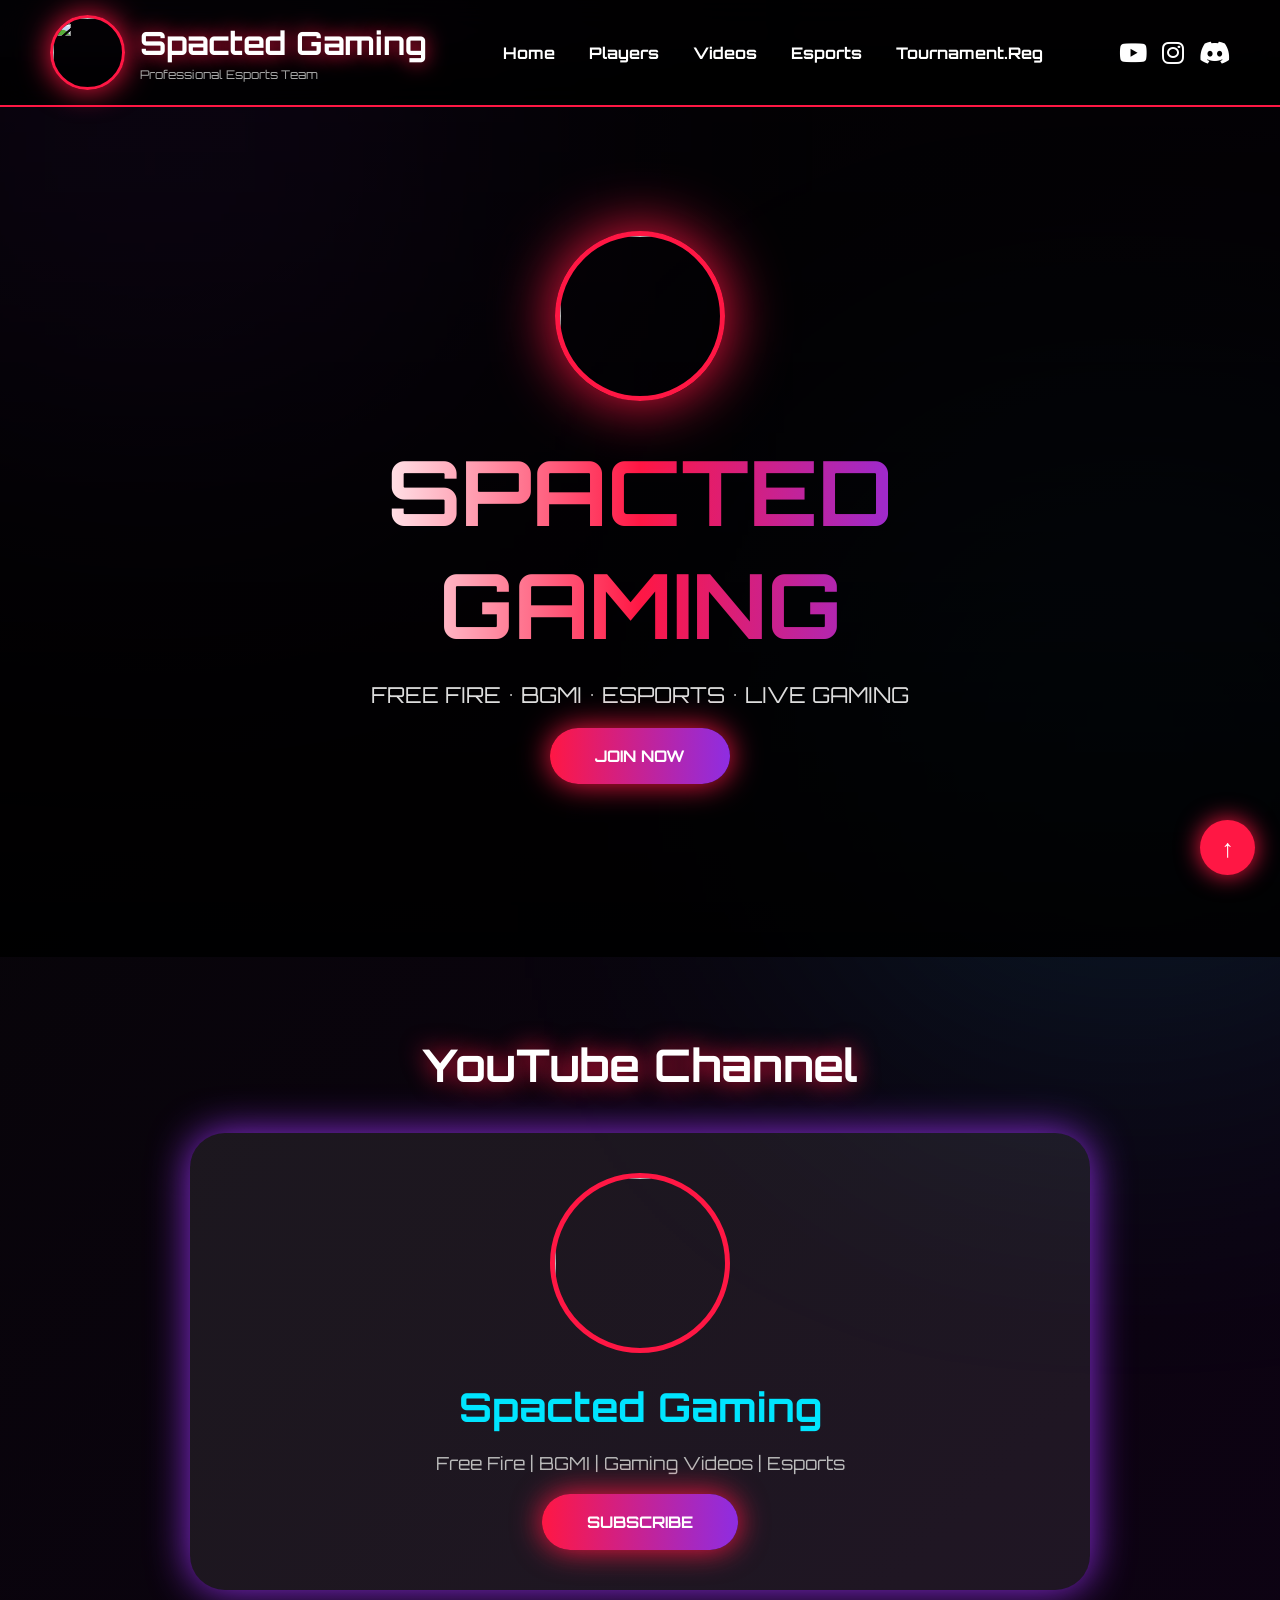
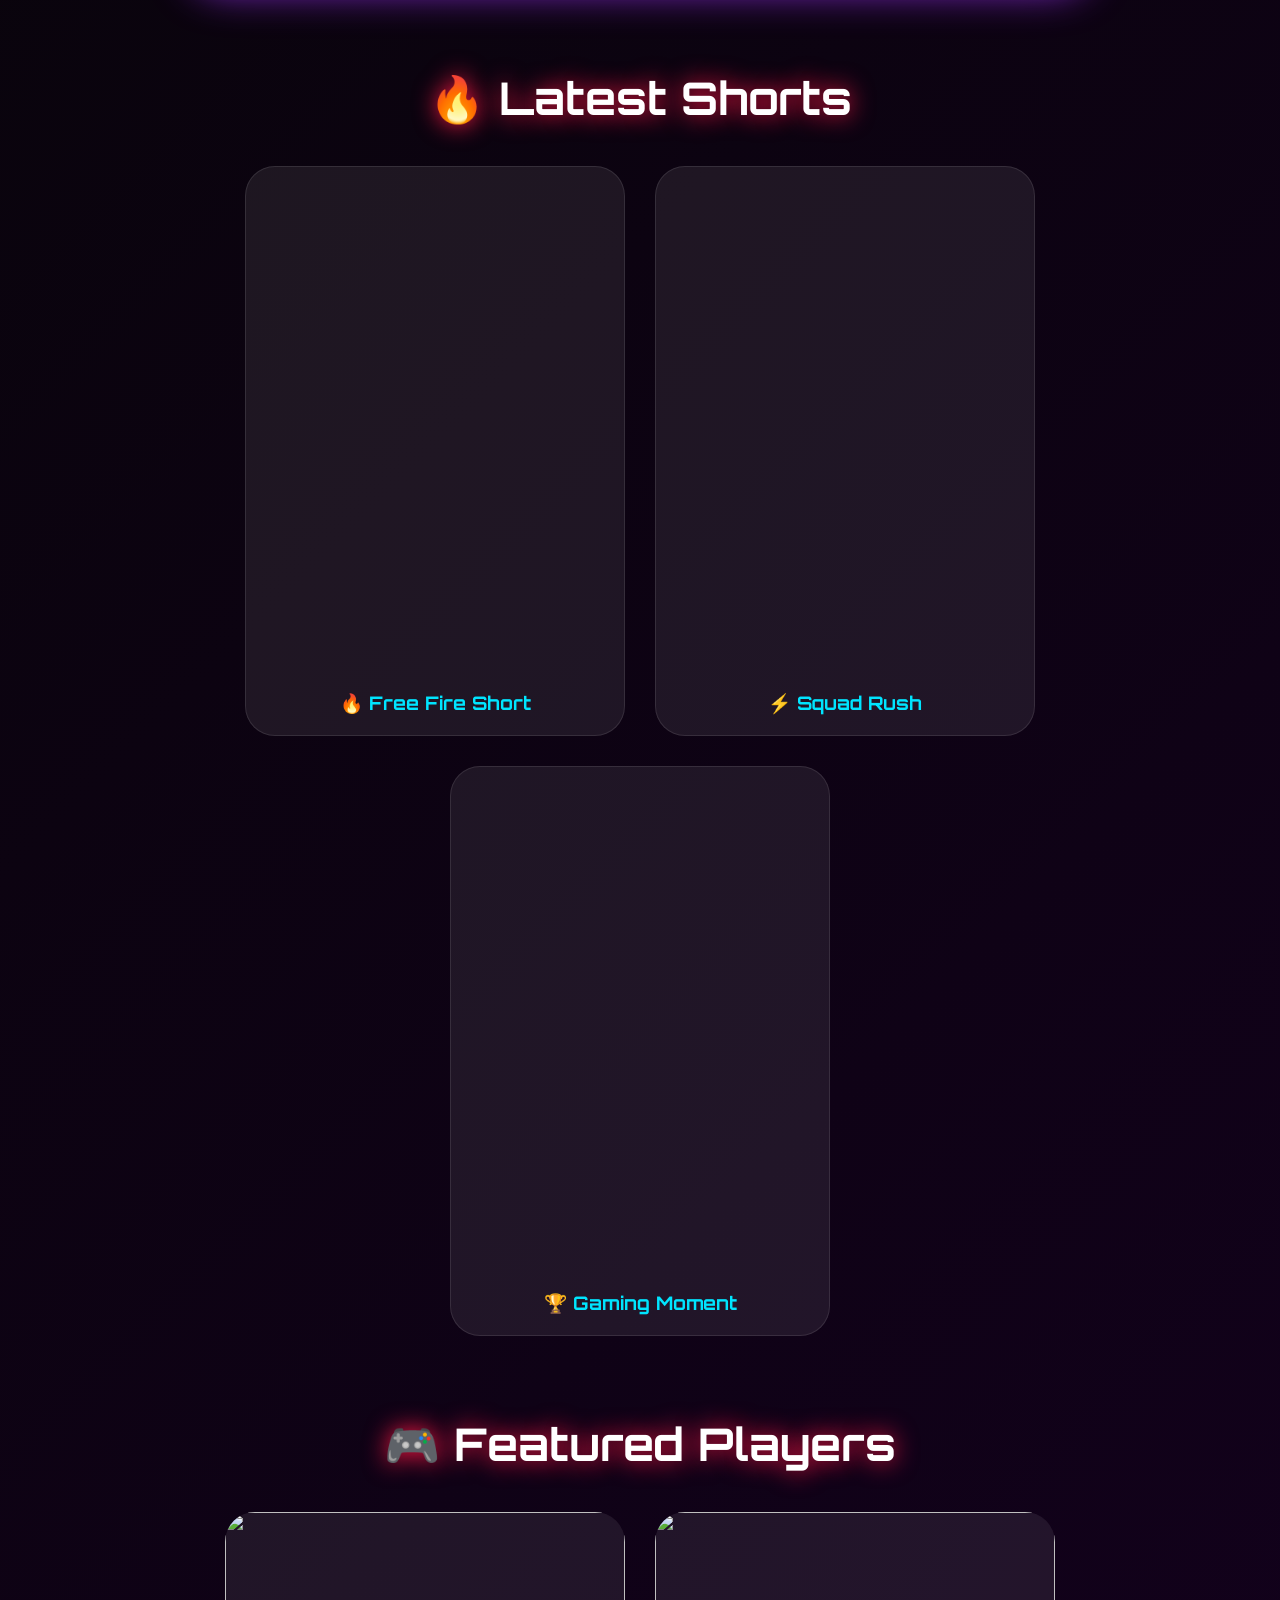
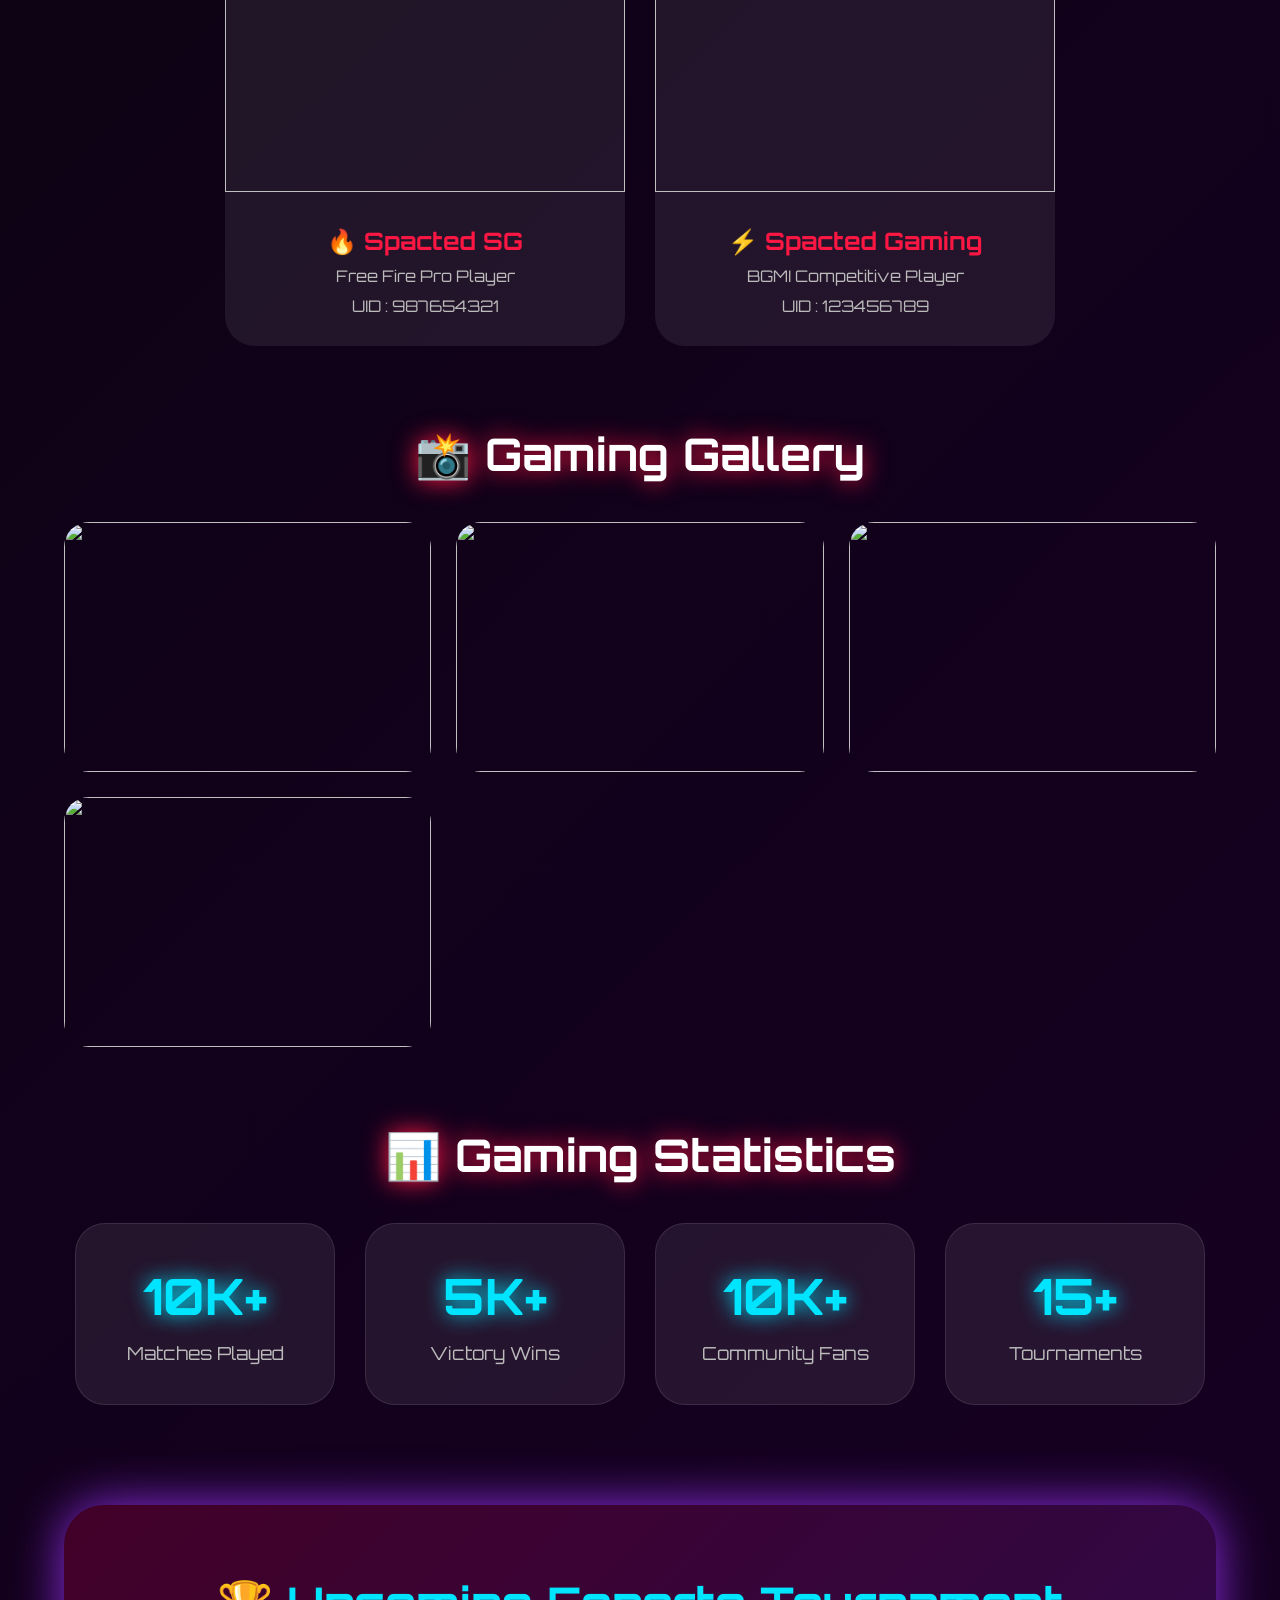
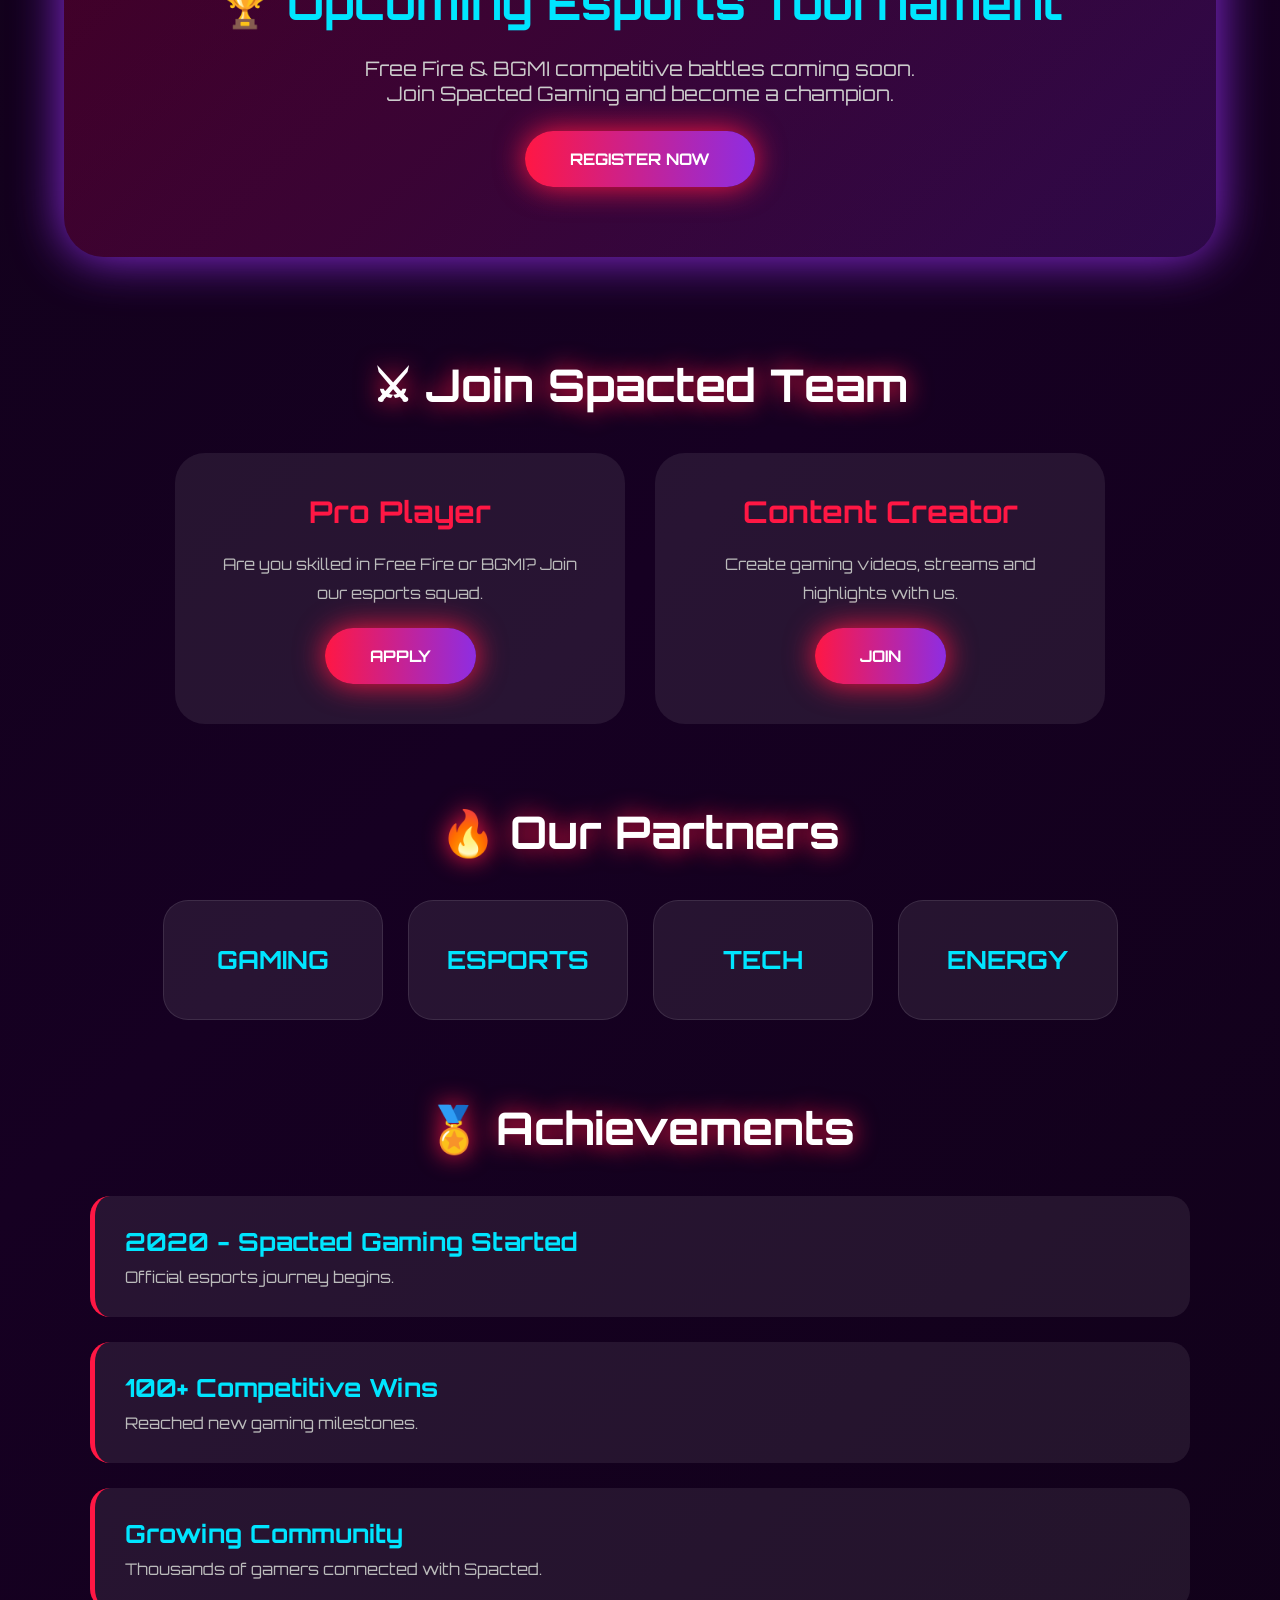
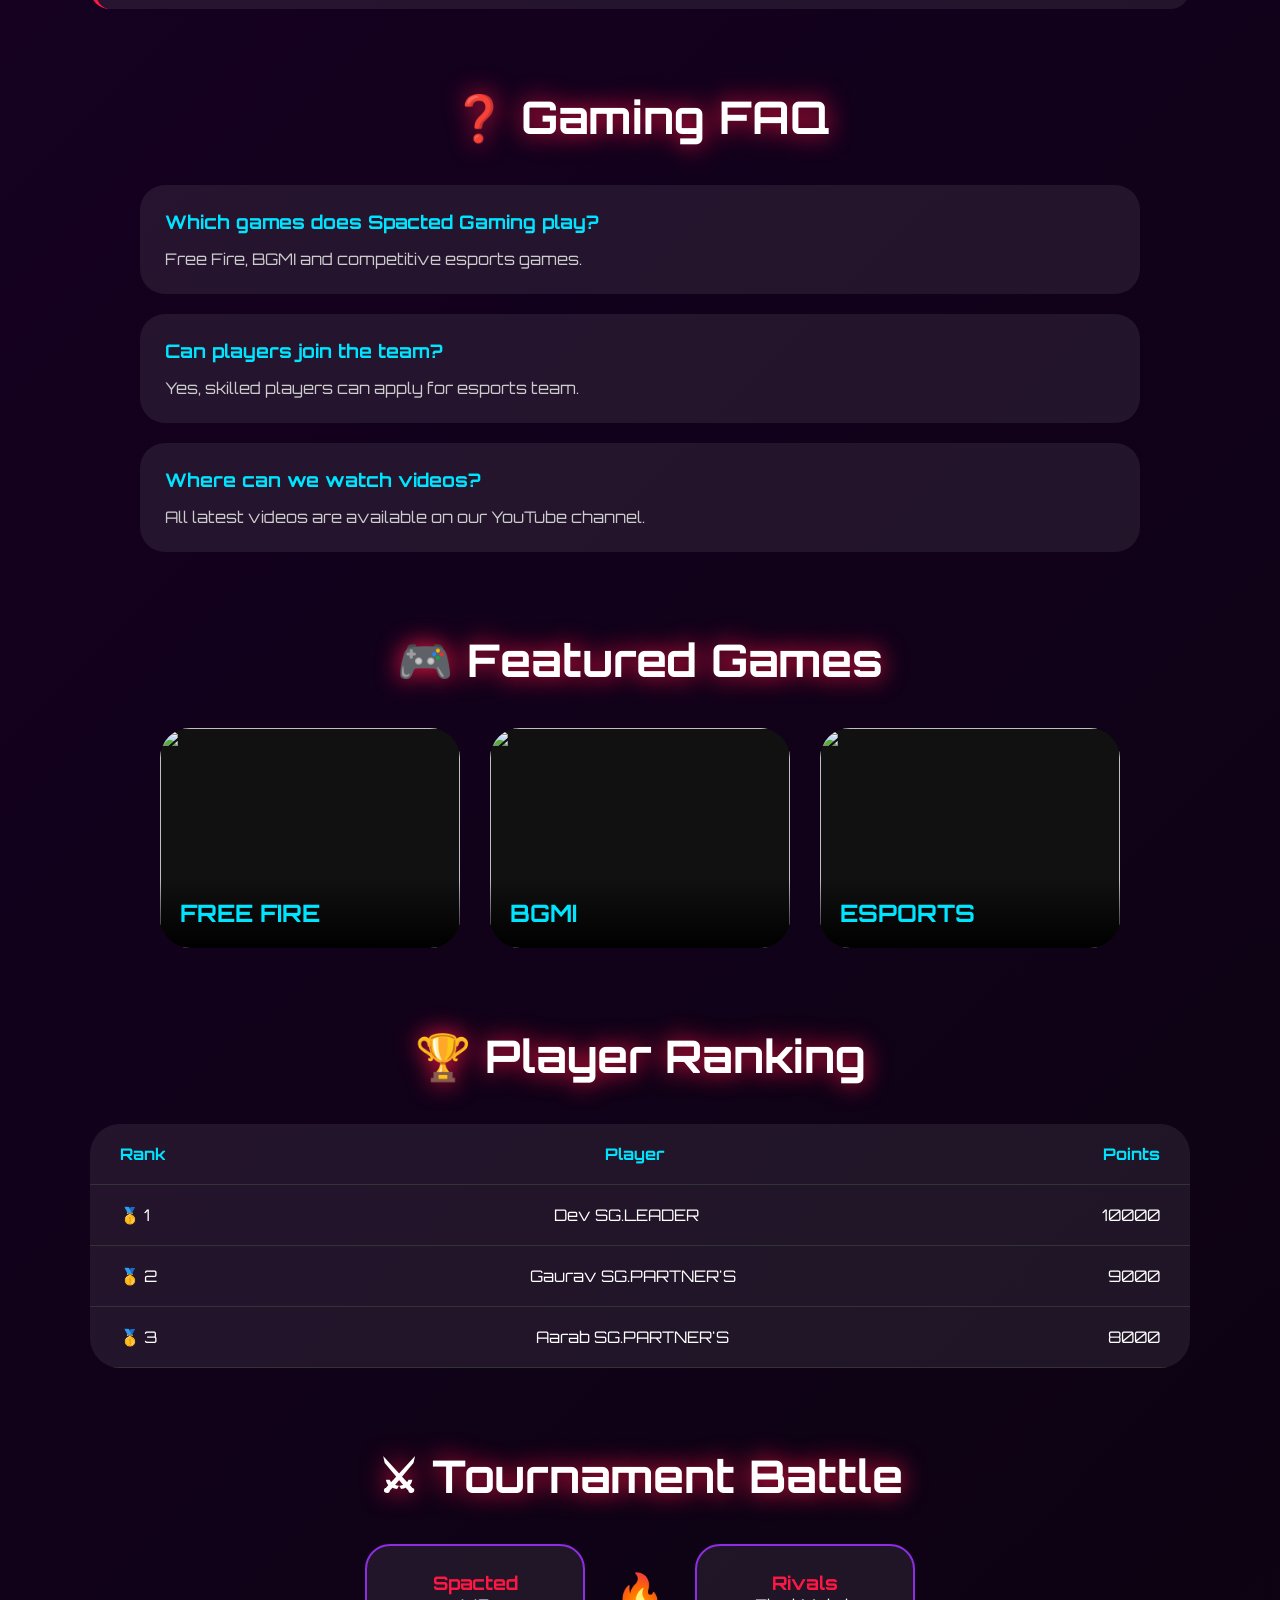
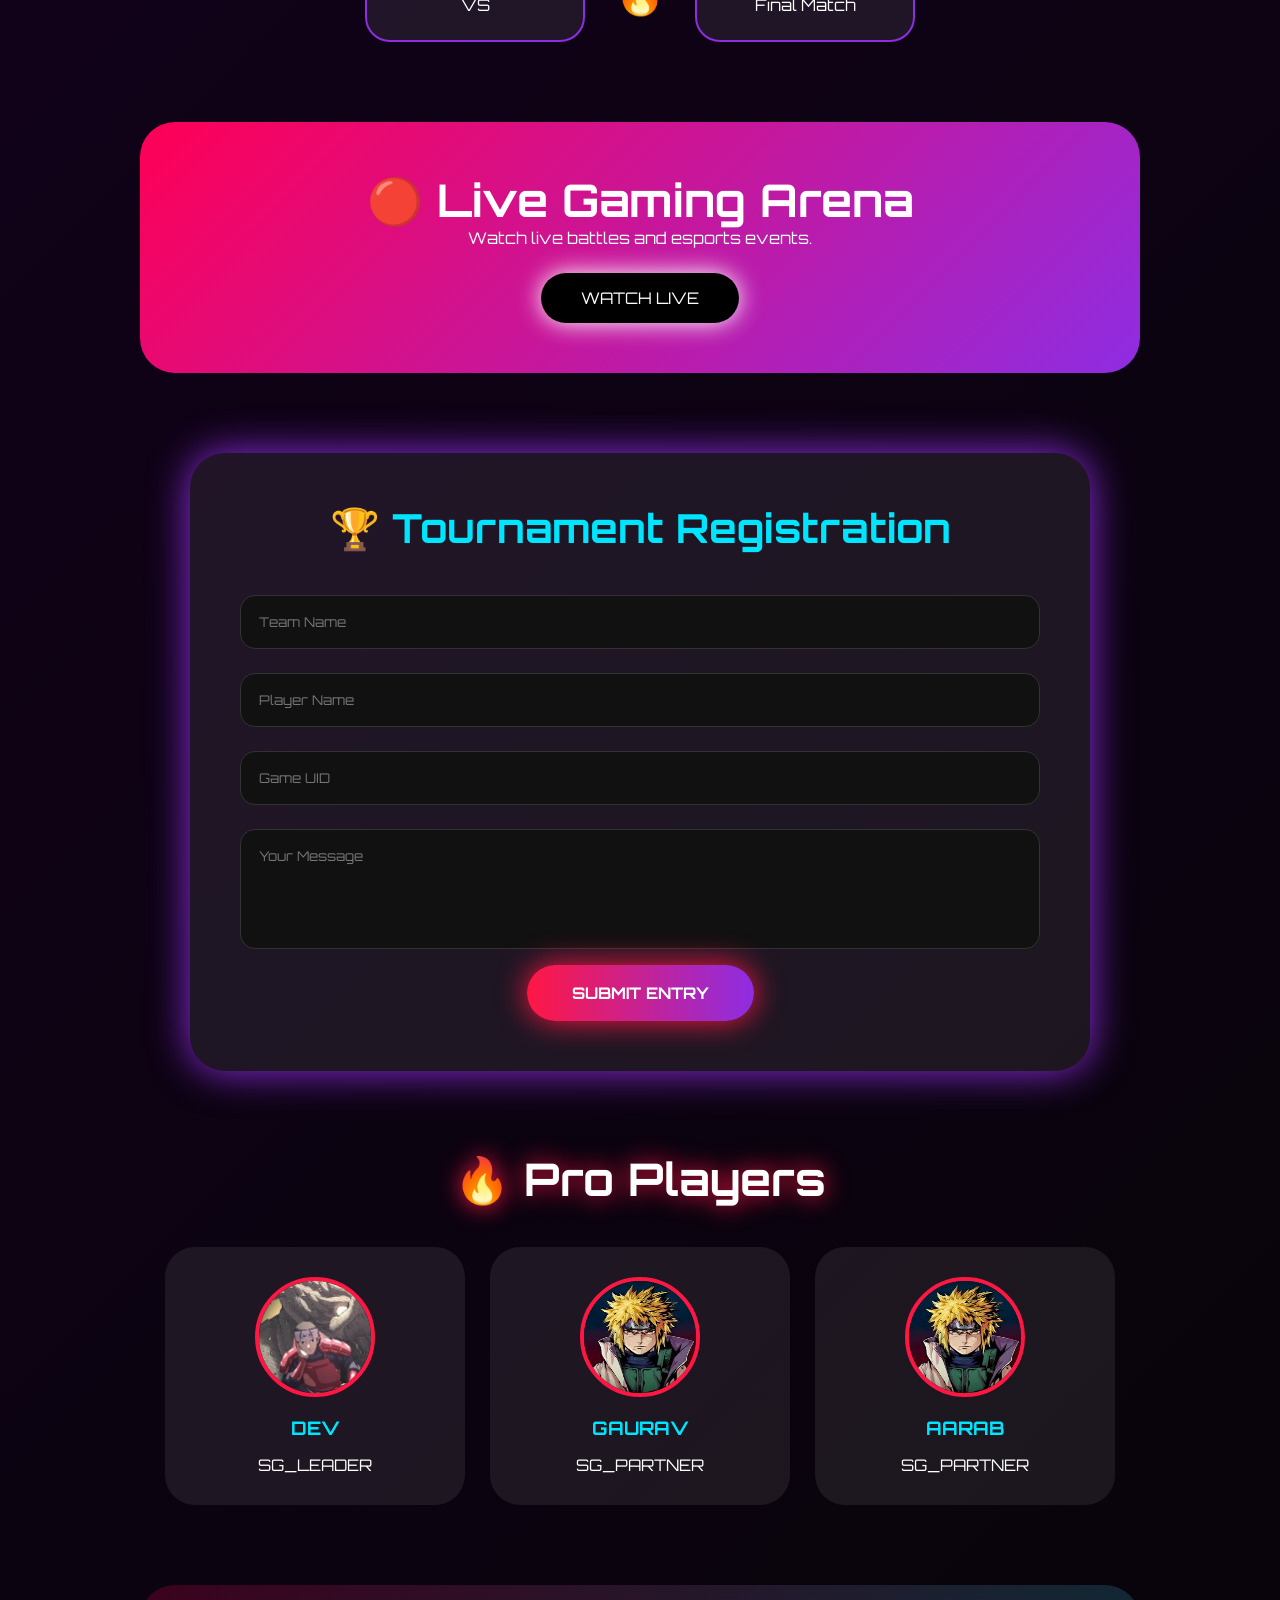
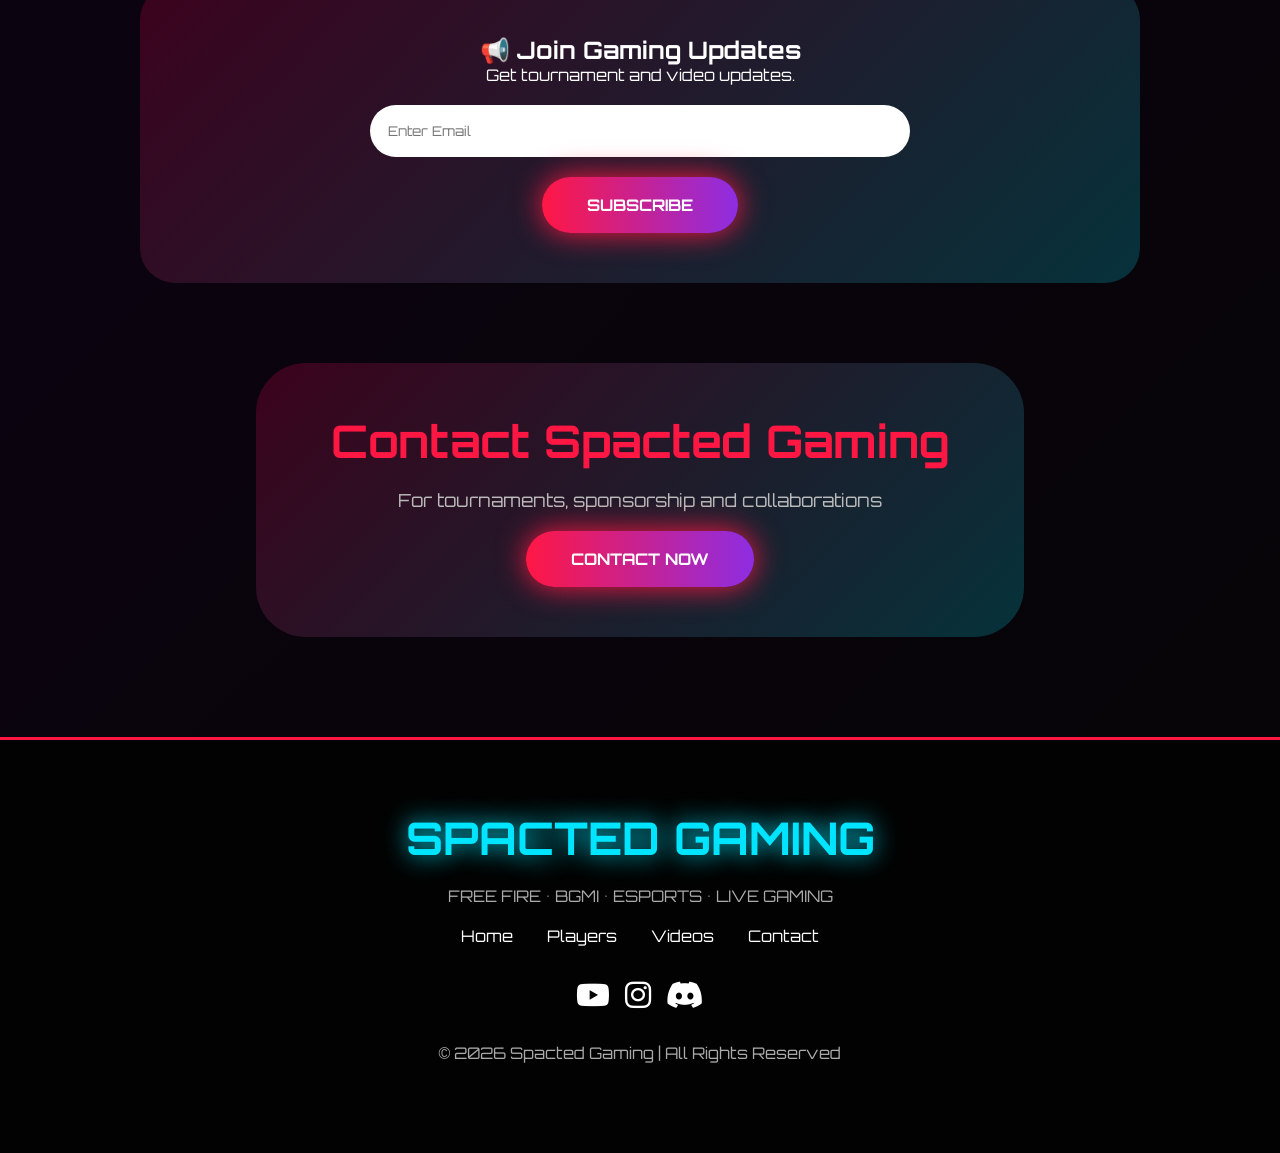
==== commit dfb1cbf7: "Spacted gaming" ====
--- a/index.html
+++ b/index.html
@@ -13,17 +13,17 @@
     <header>
         <div class="logo">
             <img src="https://yt3.googleusercontent.com/ALrT5q5Bs6wOPqSy3XxwiKH2u2mCjEMkaswiNJGhsFLbXrCFZ-UWCugZgVXDeQAqqPCccuy4JD8=s160-c-k-c0x00ffffff-no-rj">
-            <div>
+            <div class="headername">
                 <h1>Spacted Gaming</h1>
                 <span>Professional Esports Team</span>
             </div>
         </div>
         <nav>
             <a href="#">Home</a>
-            <a href="#">Players</a>
-            <a href="#">Videos</a>
-            <a href="#">Esports</a>
-            <a href="#">Contact</a>
+            <a href="#player">Players</a>
+            <a href="#video">Videos</a>
+            <a href="#esp">Esports</a>
+            <a href="#tour">Tournament.Reg</a>
         </nav>
         <div class="social-icons">
             <a><i class="fab fa-youtube"></i></a>
@@ -50,6 +50,7 @@
         <a class="btn" href="https://youtube.com/@spactedgaming6765">SUBSCRIBE</a>
     </section>
 
+    <div id="video">
     <h1 class="title">🔥 Latest Shorts</h1>
     <div class="video-container">
         <div class="video-card">
@@ -65,7 +66,7 @@
             <h3>🏆 Gaming Moment</h3>
         </div>
     </div>
-
+</div>
     <h1 class="title">🎮 Featured Players</h1>
     <div class="players">
         <div class="player">
@@ -112,7 +113,7 @@
             <p>Tournaments</p>
         </div>
     </div>
-
+<div id="esp">
     <section class="tournament">
         <h2>🏆 Upcoming Esports Tournament</h2>
         <p>Free Fire & BGMI competitive battles coming soon.<br>Join Spacted Gaming and become a champion.</p>
@@ -140,7 +141,7 @@
         <div class="sponsor">TECH</div>
         <div class="sponsor">ENERGY</div>
     </div>
-
+</div>
     <h1 class="title">🏅 Achievements</h1>
     <div class="timeline">
         <div class="timeline-card">
@@ -233,7 +234,7 @@
         <p>Watch live battles and esports events.</p>
         <a class="live-btn" href="https://youtube.com/@spactedgaming6765">WATCH LIVE</a>
     </section>
-
+<div id="tour">
     <section class="register-section">
         <h2>🏆 Tournament Registration</h2>
         <div class="form-box">
@@ -244,7 +245,8 @@
             <a href="#" class="btn">SUBMIT ENTRY</a>
         </div>
     </section>
-
+    </div>
+      <div id="player">
     <h1 class="title">🔥 Pro Players</h1>
     <div class="profile-list">
         <div class="mini-profile">
@@ -263,7 +265,7 @@
             <p>SG_PARTNER</p>
         </div>
     </div>
-
+</div>
     <section class="newsletter">
         <h2>📢 Join Gaming Updates</h2>
         <p>Get tournament and video updates.</p>
--- a/stylenew.css
+++ b/stylenew.css
@@ -509,7 +509,7 @@
     margin: 20px;
 }
 
-.contact{
+.contact {
     width: 90%;
     max-width: 1000px;
     margin: 80px auto;
@@ -519,7 +519,7 @@
     border-radius: 35px;
 }
 
-.contact{
+.contact {
     padding: 50px;
     width: 60%;
     border-radius: 50px;
@@ -568,49 +568,87 @@
 }
 
 @keyframes move {
-    0% { transform: translateY(100vh); }
-    100% { transform: translateY(-100vh); }
+    0% {
+        transform: translateY(100vh);
+    }
+
+    100% {
+        transform: translateY(-100vh);
+    }
 }
 
 /* RESPONSIVE */
 @media(max-width:900px) {
     header {
-        flex-direction: column;
-        gap: 20px;
-        padding: 20px;
-    }
+        font-size: 13px;
+        margin-left: -56px;
+        height: 120px;
+        display: flex;
+        overflow:hidden;
+        padding-top: -190px;
+
+    }
+
+      .headername{
+        display: flex;
+        margin-left: 0px;
+      }
+
+      .headername span{
+       margin-left: 12px;
+       margin-top:5px;
+      }
+
+      .logo{
+        margin-left: 20px;
+      }
+
+    .social-icons {
+        overflow: auto;
+    }
+
     nav {
         display: flex;
         flex-wrap: wrap;
         justify-content: center;
     }
+
     .hero h2 {
         font-size: 45px;
     }
+
     .hero p {
         font-size: 15px;
     }
+
     .title {
         font-size: 32px;
     }
+
     .video-card {
         width: 95%;
     }
+
     .player {
         width: 95%;
     }
+
     .stat-box {
         width: 90%;
     }
+
     .tournament h2 {
         font-size: 30px;
     }
+
     .join-card {
         width: 95%;
     }
+
     .youtube-box h2 {
         font-size: 30px;
     }
+
     .logo h1 {
         font-size: 24px;
     }
@@ -748,7 +786,9 @@
 }
 
 @keyframes glow {
-    50% { box-shadow: 0 0 50px var(--red); }
+    50% {
+        box-shadow: 0 0 50px var(--red);
+    }
 }
 
 .register-section {
@@ -888,10 +928,12 @@
     .register-section {
         padding: 25px;
     }
+
     .newsletter input {
         width: 100%;
         margin-bottom: 15px;
     }
+
     .final-footer h1 {
         font-size: 30px;
     }
@@ -914,6 +956,7 @@
         visibility: visible;
         scale: 1.5;
     }
+
     to {
         opacity: 0;
         visibility: hidden;
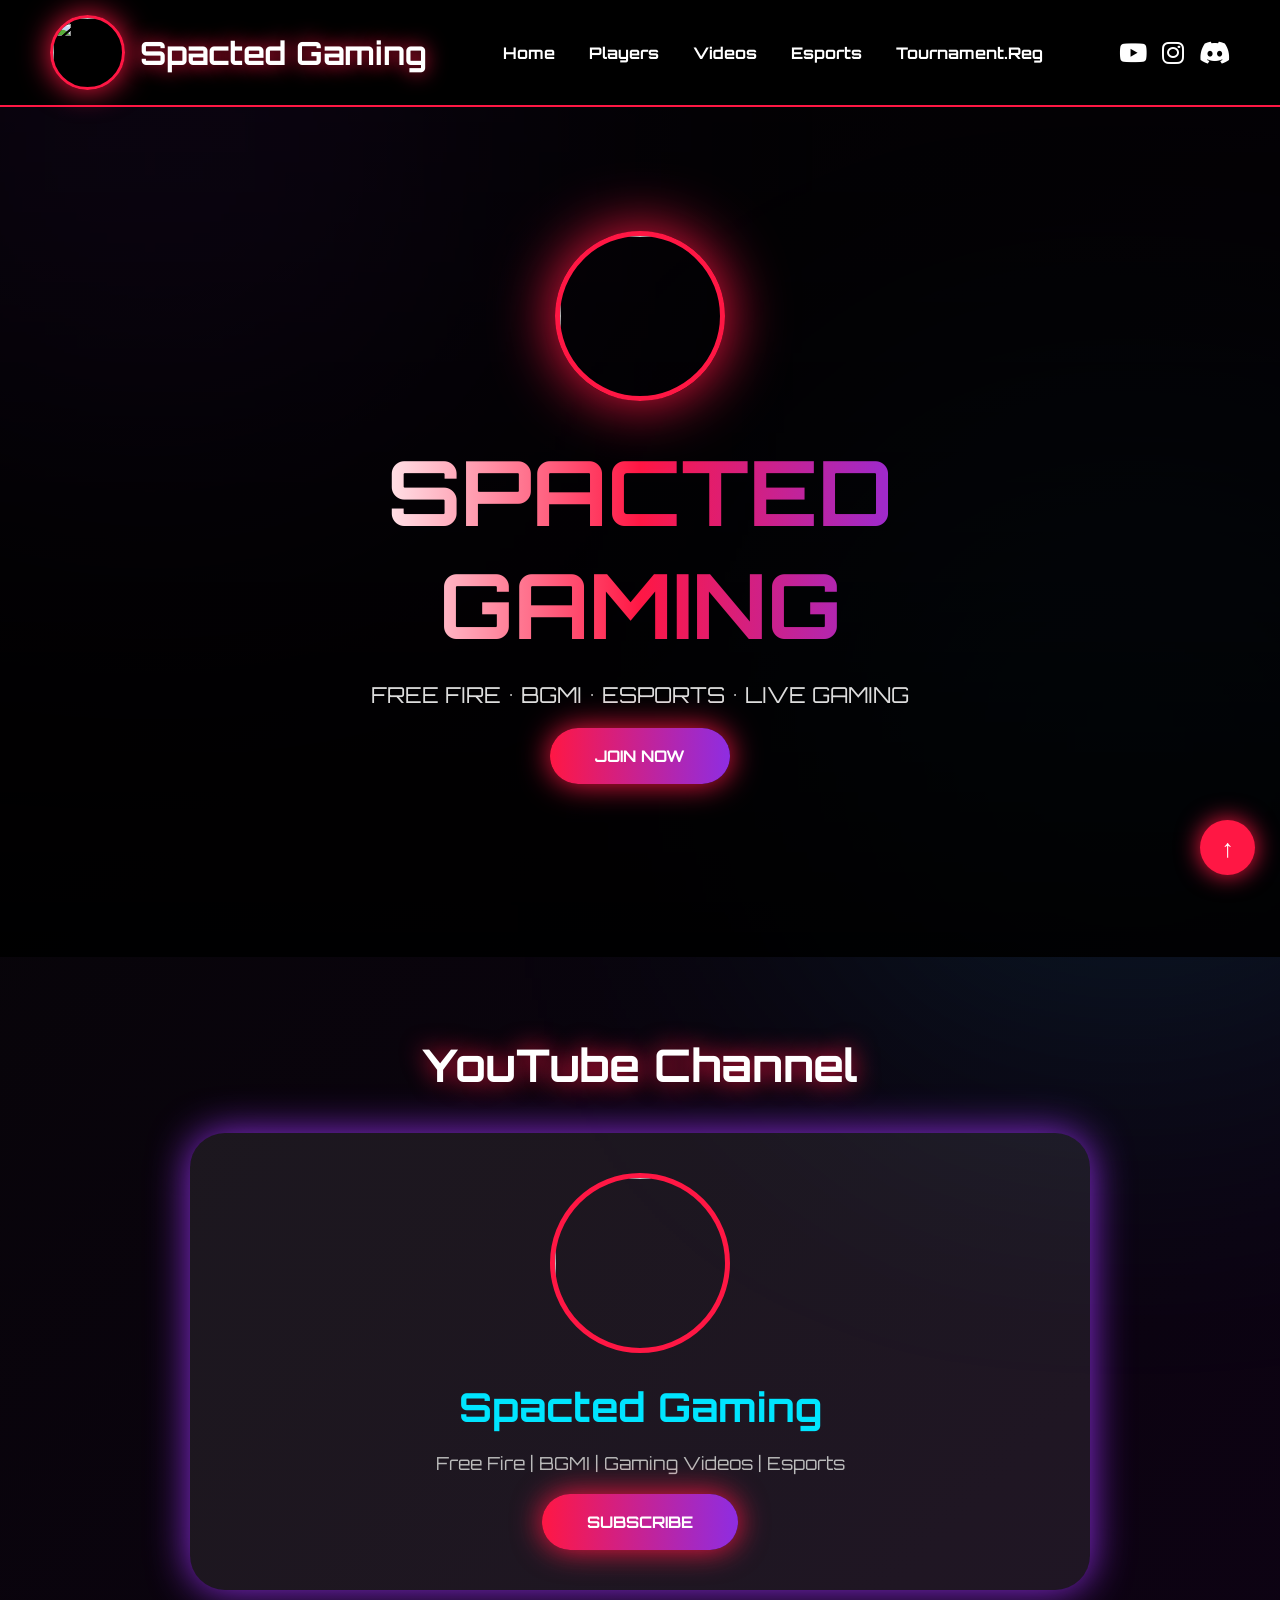
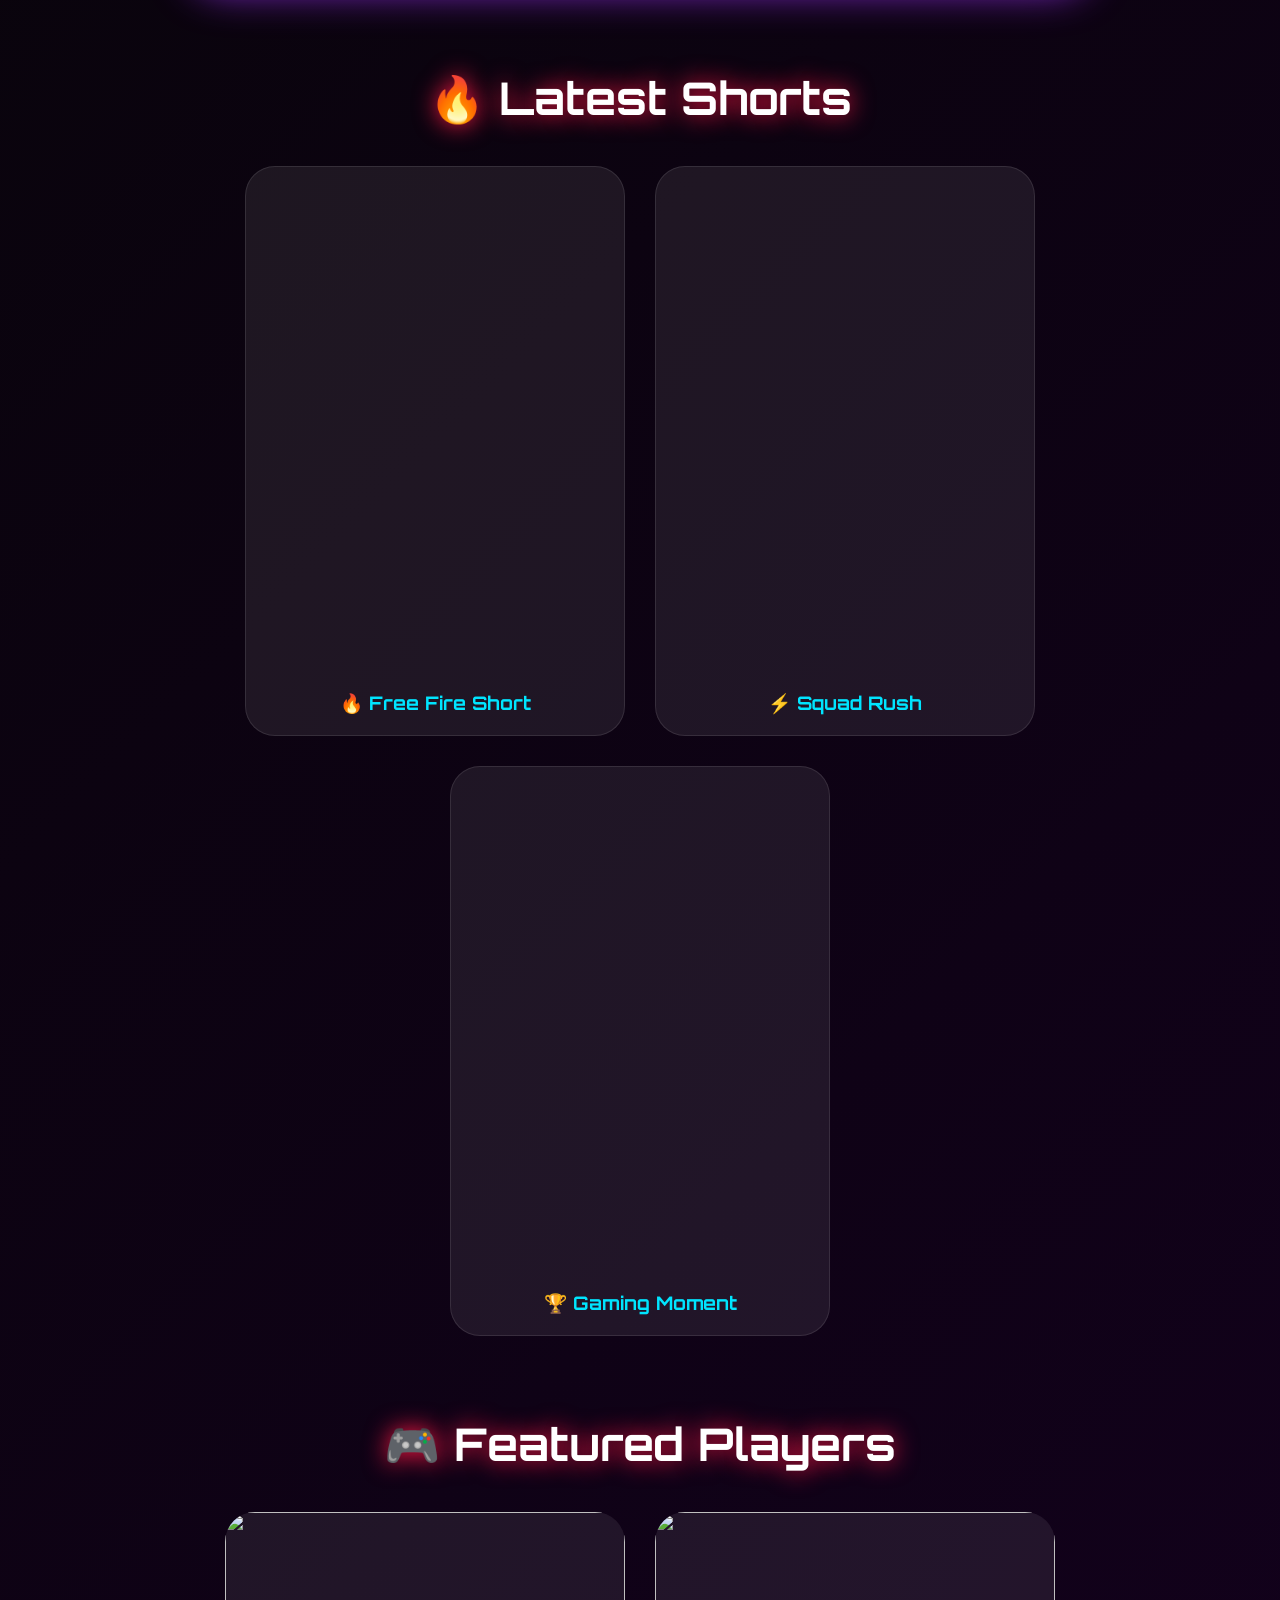
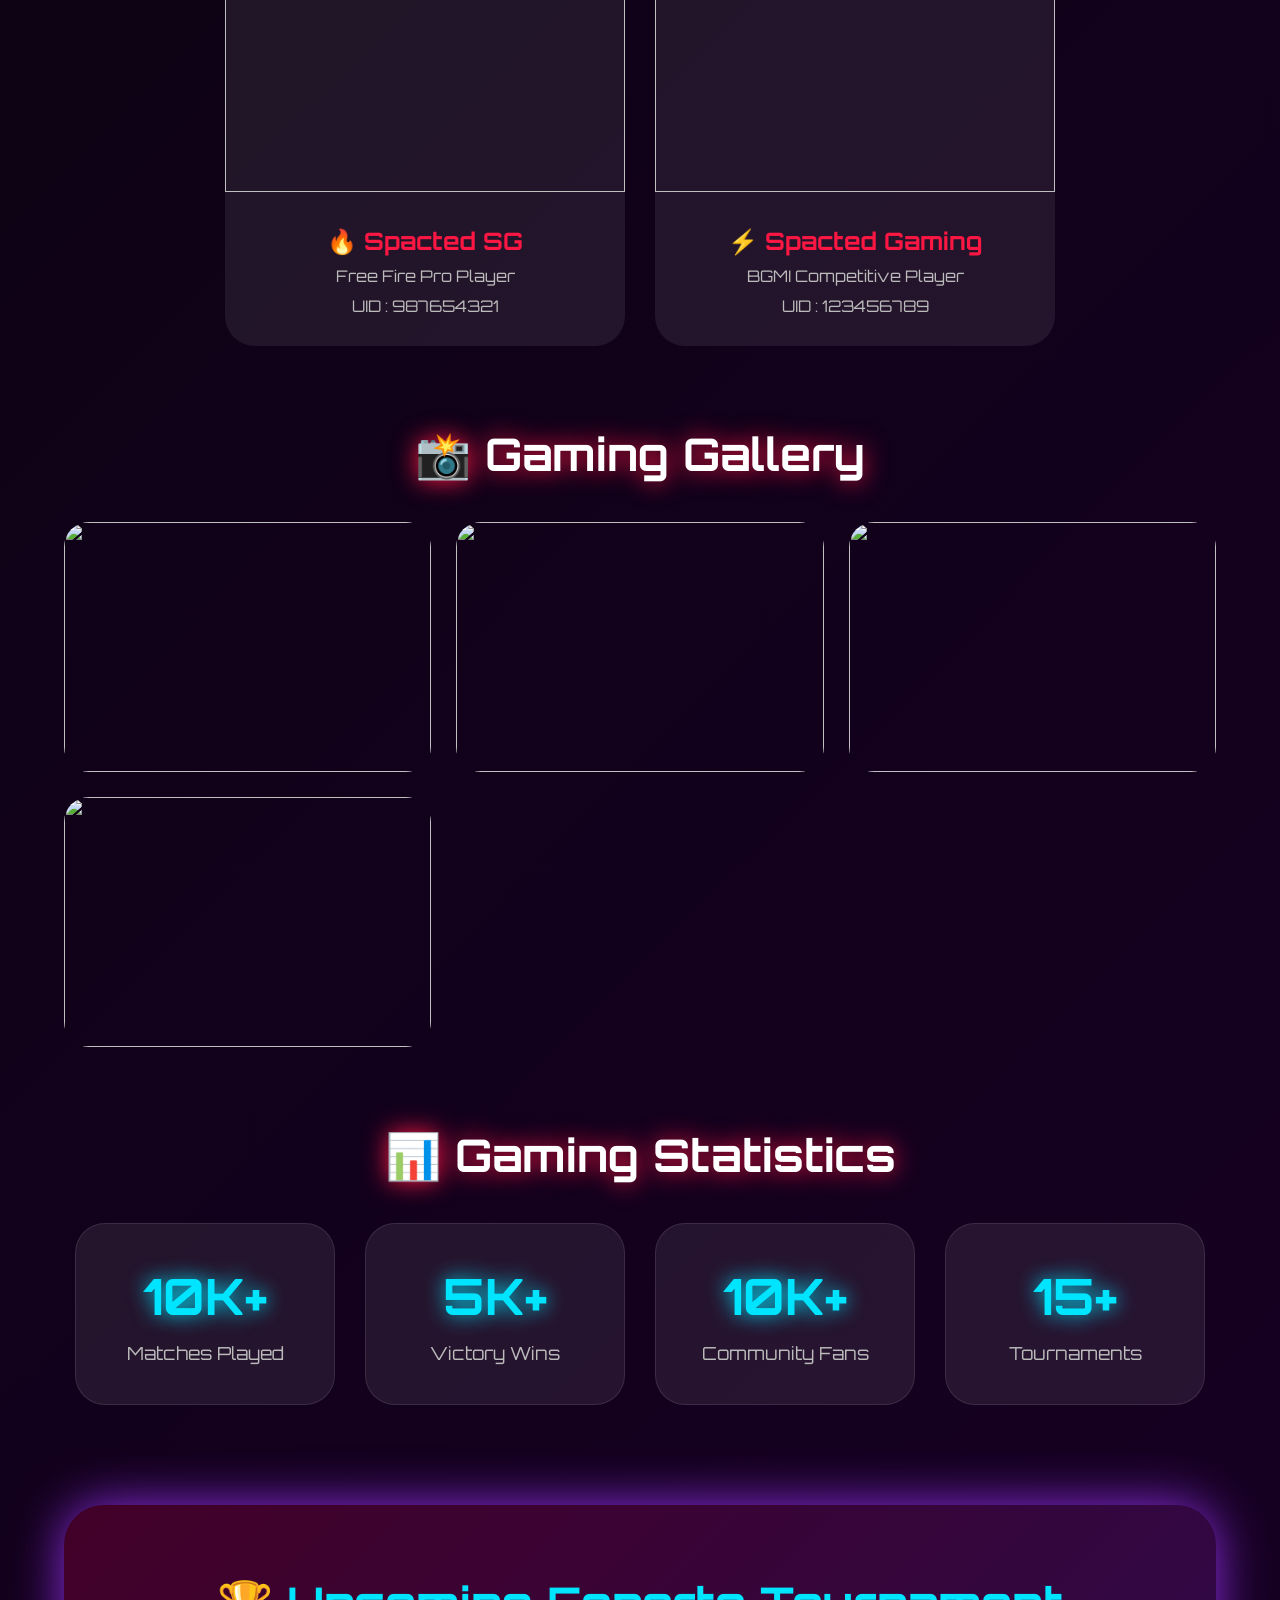
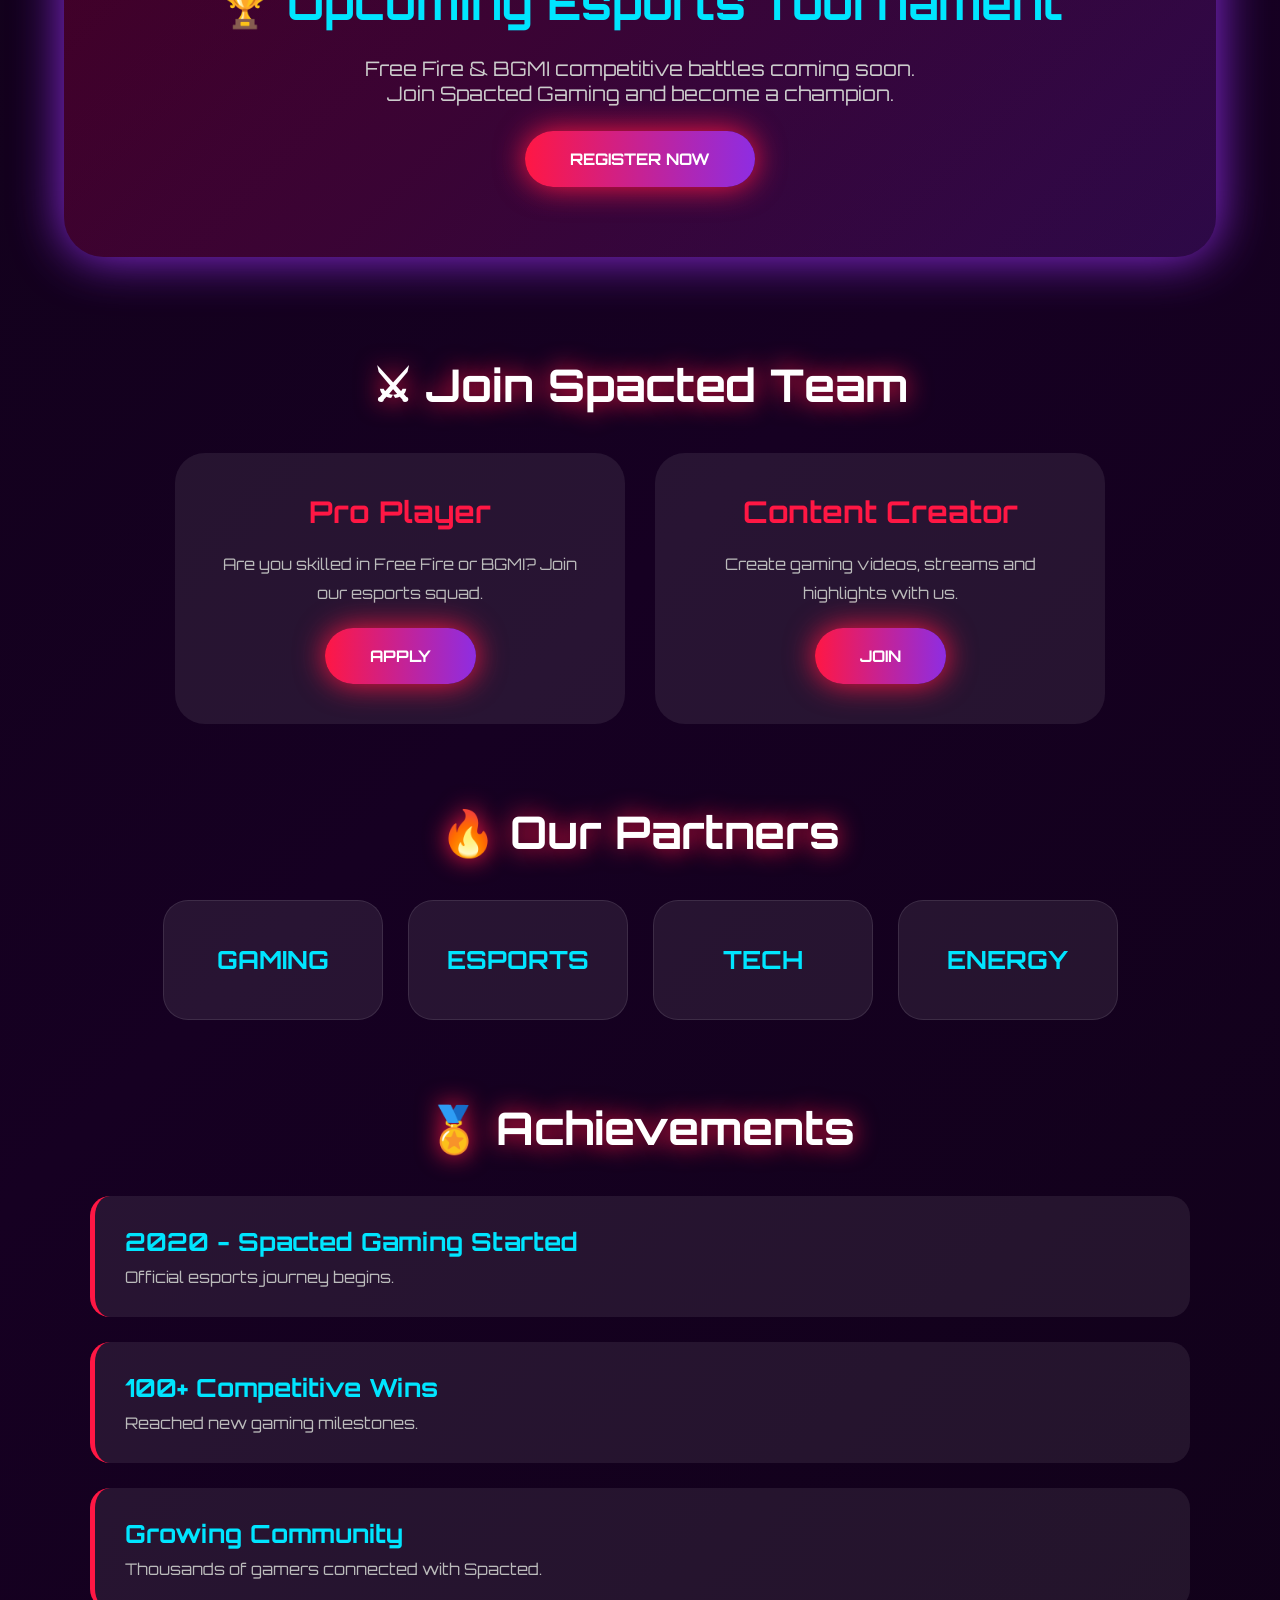
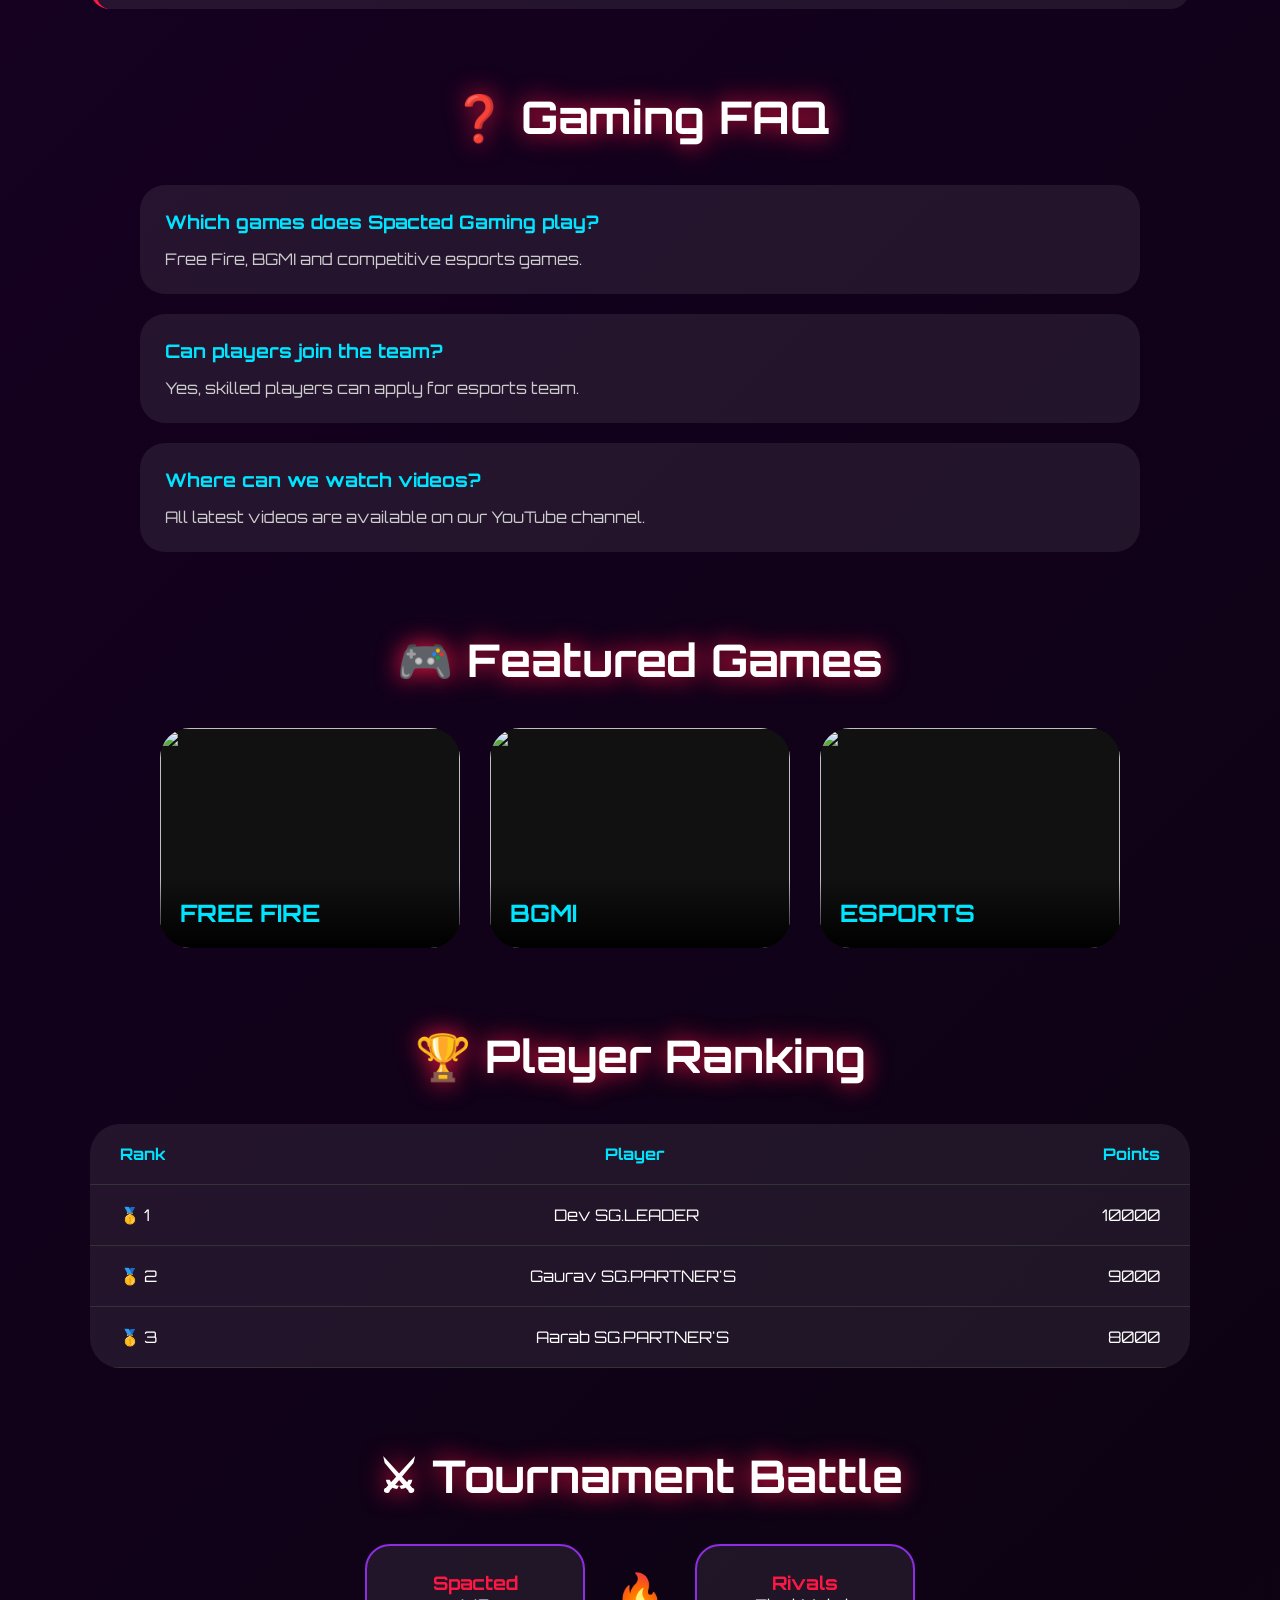
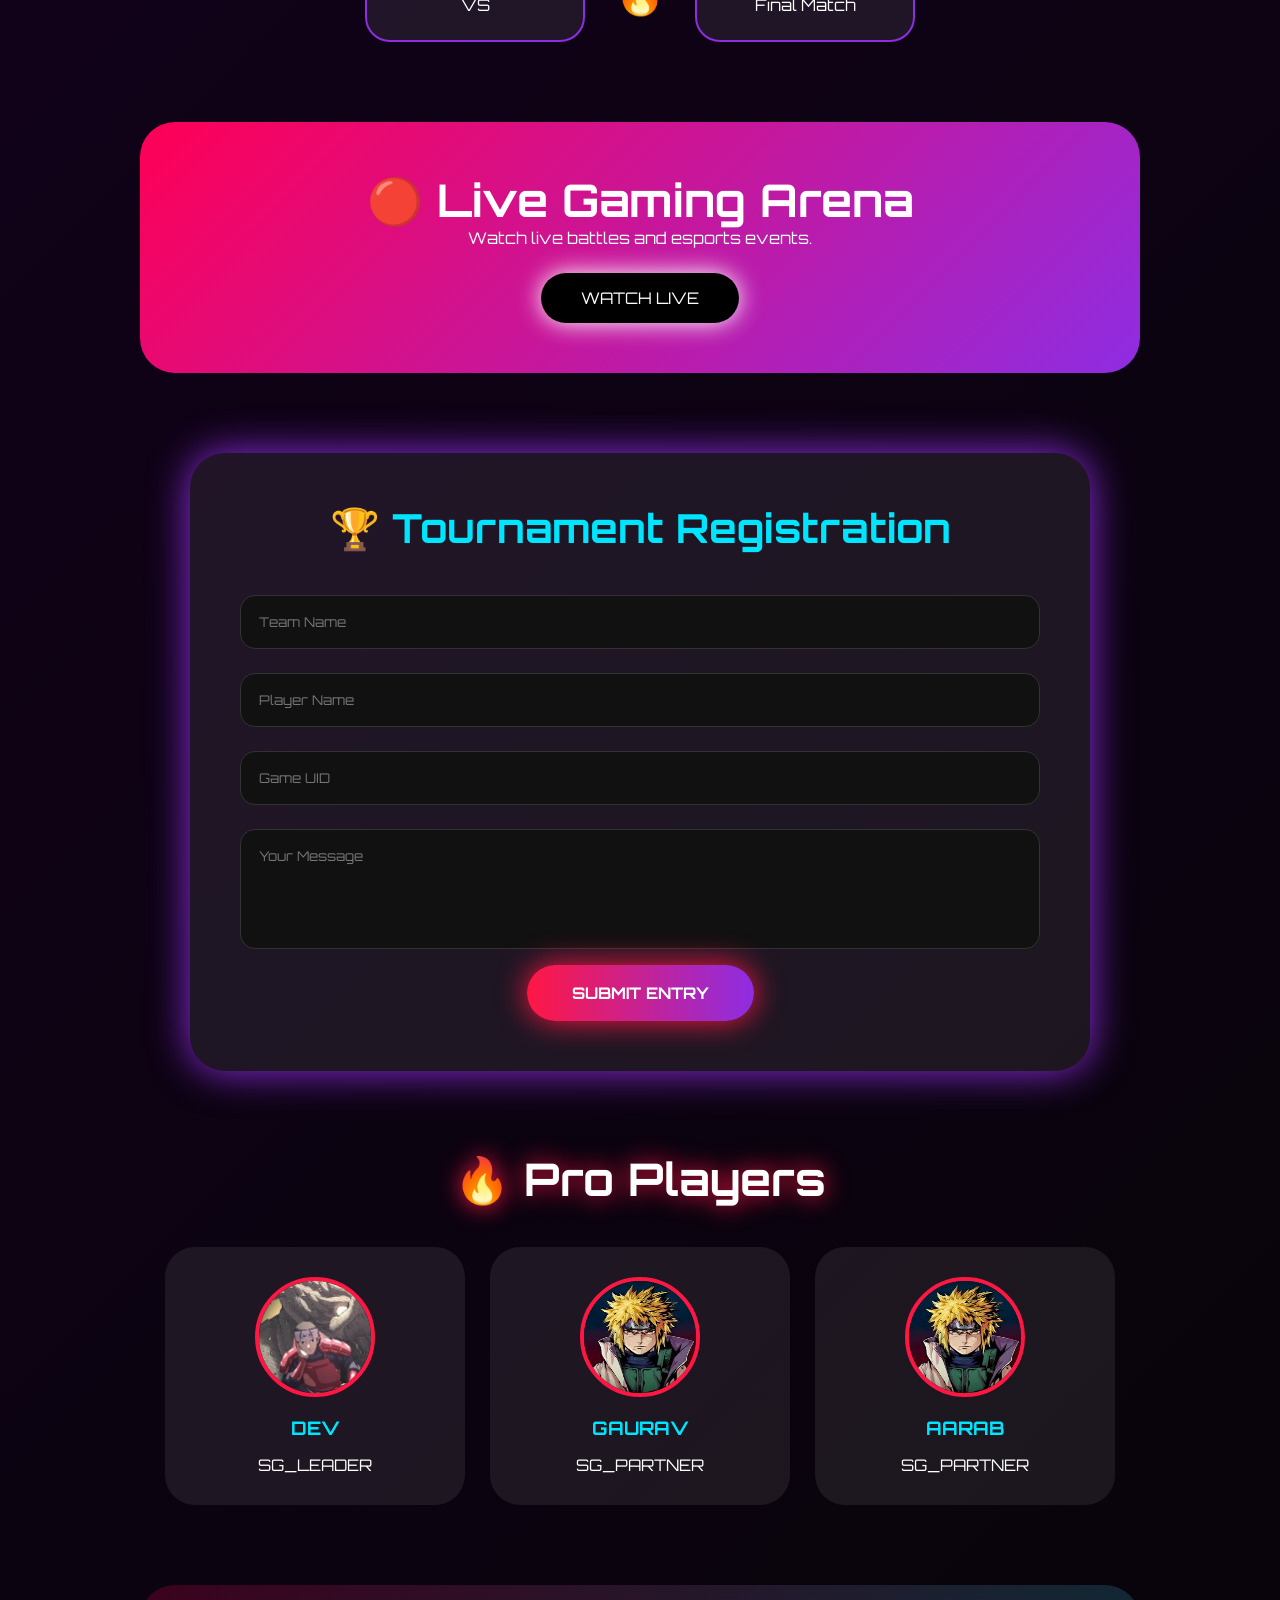
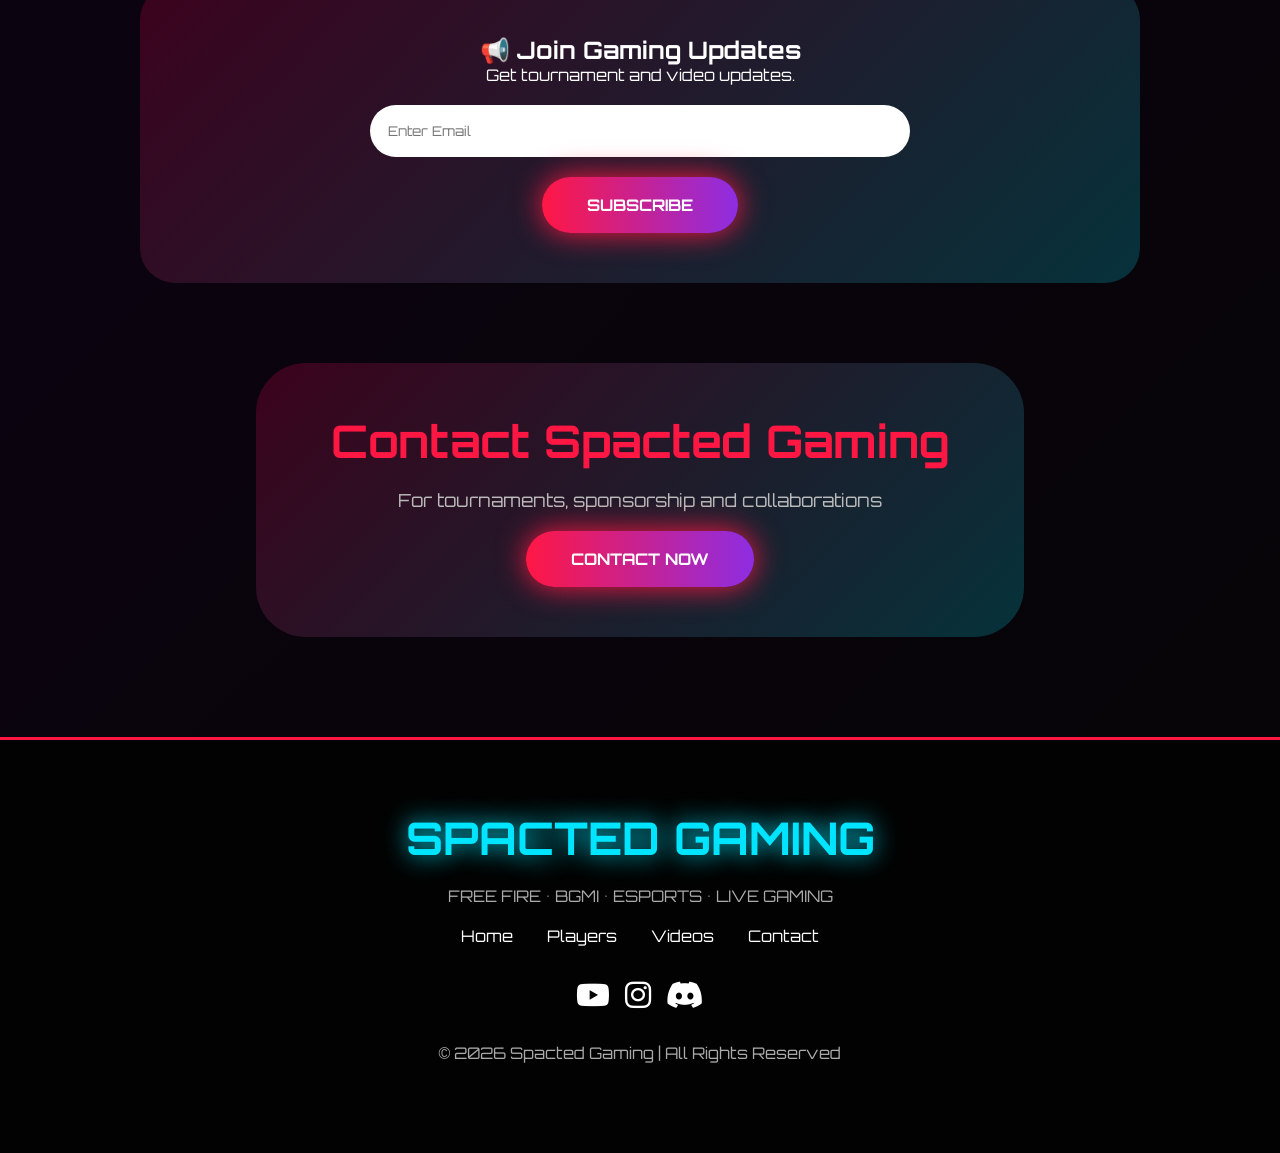
==== commit 6be0be5d: "spacted Gaming" ====
--- a/index.html
+++ b/index.html
@@ -1,5 +1,6 @@
 <!DOCTYPE html>
 <html lang="en">
+
 <head>
     <meta charset="UTF-8">
     <meta name="viewport" content="width=device-width, initial-scale=1.0">
@@ -8,33 +9,56 @@
     <link href="https://fonts.googleapis.com/css2?family=Orbitron:wght@400;600;800;900&display=swap" rel="stylesheet">
     <link rel="stylesheet" href="https://cdnjs.cloudflare.com/ajax/libs/font-awesome/6.5.1/css/all.min.css">
 </head>
+
 <body>
 
-    <header>
-        <div class="logo">
-            <img src="https://yt3.googleusercontent.com/ALrT5q5Bs6wOPqSy3XxwiKH2u2mCjEMkaswiNJGhsFLbXrCFZ-UWCugZgVXDeQAqqPCccuy4JD8=s160-c-k-c0x00ffffff-no-rj">
-            <div class="headername">
-                <h1>Spacted Gaming</h1>
-                <span>Professional Esports Team</span>
-            </div>
-        </div>
-        <nav>
-            <a href="#">Home</a>
-            <a href="#player">Players</a>
-            <a href="#video">Videos</a>
-            <a href="#esp">Esports</a>
-            <a href="#tour">Tournament.Reg</a>
-        </nav>
-        <div class="social-icons">
-            <a><i class="fab fa-youtube"></i></a>
-            <a><i class="fab fa-instagram"></i></a>
-            <a><i class="fab fa-discord"></i></a>
-        </div>
-    </header>
+   <header class="header">
+
+    <div class="logo">
+        <img src="https://yt3.googleusercontent.com/ALrT5q5Bs6wOPqSy3XxwiKH2u2mCjEMkaswiNJGhsFLbXrCFZ-UWCugZgVXDeQAqqPCccuy4JD8=s160-c-k-c0x00ffffff-no-rj">
+
+        <div class="headername">
+            <h1>Spacted Gaming</h1>
+        </div>
+    </div>
+
+    <!-- Desktop Menu -->
+    <nav class="heade">
+        <a href="#">Home</a>
+        <a href="#player">Players</a>
+        <a href="#video">Videos</a>
+        <a href="#esp">Esports</a>
+        <a href="#tour">Tournament.Reg</a>
+    </nav>
+
+    <div class="social-icons">
+        <a><i class="fab fa-youtube"></i></a>
+        <a><i class="fab fa-instagram"></i></a>
+        <a><i class="fab fa-discord"></i></a>
+    </div>
+
+    <!-- Mobile Menu -->
+
+    <input type="checkbox" id="menu-toggle">
+
+    <label for="menu-toggle" class="menu-btn">
+        ☰
+    </label>
+
+    <nav class="menu">
+        <a href="#">Home</a>
+        <a href="#player">Players</a>
+        <a href="#video">Videos</a>
+        <a href="#esp">Esports</a>
+        <a href="#tour">Tournament.Reg</a>
+    </nav>
+
+</header>
 
     <section class="hero">
         <div>
-            <img src="https://yt3.googleusercontent.com/ALrT5q5Bs6wOPqSy3XxwiKH2u2mCjEMkaswiNJGhsFLbXrCFZ-UWCugZgVXDeQAqqPCccuy4JD8=s160-c-k-c0x00ffffff-no-rj">
+            <img
+                src="https://yt3.googleusercontent.com/ALrT5q5Bs6wOPqSy3XxwiKH2u2mCjEMkaswiNJGhsFLbXrCFZ-UWCugZgVXDeQAqqPCccuy4JD8=s160-c-k-c0x00ffffff-no-rj">
             <h2>SPACTED<br>GAMING</h2>
             <p>FREE FIRE • BGMI • ESPORTS • LIVE GAMING</p>
             <a class="btn" href="https://youtube.com/@spactedgaming6765">JOIN NOW</a>
@@ -43,7 +67,8 @@
 
     <h1 class="title">YouTube Channel</h1>
     <section class="youtube-box">
-        <img src="https://yt3.googleusercontent.com/ALrT5q5Bs6wOPqSy3XxwiKH2u2mCjEMkaswiNJGhsFLbXrCFZ-UWCugZgVXDeQAqqPCccuy4JD8=s160-c-k-c0x00ffffff-no-rj">
+        <img
+            src="https://yt3.googleusercontent.com/ALrT5q5Bs6wOPqSy3XxwiKH2u2mCjEMkaswiNJGhsFLbXrCFZ-UWCugZgVXDeQAqqPCccuy4JD8=s160-c-k-c0x00ffffff-no-rj">
         <h2>Spacted Gaming</h2>
         <p>Free Fire | BGMI | Gaming Videos | Esports</p>
         <br>
@@ -51,22 +76,22 @@
     </section>
 
     <div id="video">
-    <h1 class="title">🔥 Latest Shorts</h1>
-    <div class="video-container">
-        <div class="video-card">
-            <iframe src="https://www.youtube.com/embed/sr4EWWNQ0jc" allowfullscreen></iframe>
-            <h3>🔥 Free Fire Short</h3>
-        </div>
-        <div class="video-card">
-            <iframe src="https://www.youtube.com/embed/Xc5H1Ro7ink" allowfullscreen></iframe>
-            <h3>⚡ Squad Rush</h3>
-        </div>
-        <div class="video-card">
-            <iframe src="https://www.youtube.com/embed/1T0_sdNgQXE" allowfullscreen></iframe>
-            <h3>🏆 Gaming Moment</h3>
-        </div>
-    </div>
-</div>
+        <h1 class="title">🔥 Latest Shorts</h1>
+        <div class="video-container">
+            <div class="video-card">
+                <iframe src="https://www.youtube.com/embed/sr4EWWNQ0jc" allowfullscreen></iframe>
+                <h3>🔥 Free Fire Short</h3>
+            </div>
+            <div class="video-card">
+                <iframe src="https://www.youtube.com/embed/Xc5H1Ro7ink" allowfullscreen></iframe>
+                <h3>⚡ Squad Rush</h3>
+            </div>
+            <div class="video-card">
+                <iframe src="https://www.youtube.com/embed/1T0_sdNgQXE" allowfullscreen></iframe>
+                <h3>🏆 Gaming Moment</h3>
+            </div>
+        </div>
+    </div>
     <h1 class="title">🎮 Featured Players</h1>
     <div class="players">
         <div class="player">
@@ -113,35 +138,35 @@
             <p>Tournaments</p>
         </div>
     </div>
-<div id="esp">
-    <section class="tournament">
-        <h2>🏆 Upcoming Esports Tournament</h2>
-        <p>Free Fire & BGMI competitive battles coming soon.<br>Join Spacted Gaming and become a champion.</p>
-        <a href="#" class="btn">REGISTER NOW</a>
-    </section>
-
-    <h1 class="title">⚔ Join Spacted Team</h1>
-    <div class="join-section">
-        <div class="join-card">
-            <h2>Pro Player</h2>
-            <p>Are you skilled in Free Fire or BGMI? Join our esports squad.</p>
-            <a href="#" class="btn">APPLY</a>
-        </div>
-        <div class="join-card">
-            <h2>Content Creator</h2>
-            <p>Create gaming videos, streams and highlights with us.</p>
-            <a href="#" class="btn">JOIN</a>
-        </div>
-    </div>
-
-    <h1 class="title">🔥 Our Partners</h1>
-    <div class="sponsors">
-        <div class="sponsor">GAMING</div>
-        <div class="sponsor">ESPORTS</div>
-        <div class="sponsor">TECH</div>
-        <div class="sponsor">ENERGY</div>
-    </div>
-</div>
+    <div id="esp">
+        <section class="tournament">
+            <h2>🏆 Upcoming Esports Tournament</h2>
+            <p>Free Fire & BGMI competitive battles coming soon.<br>Join Spacted Gaming and become a champion.</p>
+            <a href="#" class="btn">REGISTER NOW</a>
+        </section>
+
+        <h1 class="title">⚔ Join Spacted Team</h1>
+        <div class="join-section">
+            <div class="join-card">
+                <h2>Pro Player</h2>
+                <p>Are you skilled in Free Fire or BGMI? Join our esports squad.</p>
+                <a href="#" class="btn">APPLY</a>
+            </div>
+            <div class="join-card">
+                <h2>Content Creator</h2>
+                <p>Create gaming videos, streams and highlights with us.</p>
+                <a href="#" class="btn">JOIN</a>
+            </div>
+        </div>
+
+        <h1 class="title">🔥 Our Partners</h1>
+        <div class="sponsors">
+            <div class="sponsor">GAMING</div>
+            <div class="sponsor">ESPORTS</div>
+            <div class="sponsor">TECH</div>
+            <div class="sponsor">ENERGY</div>
+        </div>
+    </div>
     <h1 class="title">🏅 Achievements</h1>
     <div class="timeline">
         <div class="timeline-card">
@@ -177,15 +202,21 @@
     <div class="games">
         <div class="game-card">
             <img src="https://images.unsplash.com/photo-1542751371-adc38448a05e?w=900">
-            <div><h2>FREE FIRE</h2></div>
+            <div>
+                <h2>FREE FIRE</h2>
+            </div>
         </div>
         <div class="game-card">
             <img src="https://images.unsplash.com/photo-1511512578047-dfb367046420?w=900">
-            <div><h2>BGMI</h2></div>
+            <div>
+                <h2>BGMI</h2>
+            </div>
         </div>
         <div class="game-card">
             <img src="https://images.unsplash.com/photo-1493711662062-fa541adb3fc8?w=900">
-            <div><h2>ESPORTS</h2></div>
+            <div>
+                <h2>ESPORTS</h2>
+            </div>
         </div>
     </div>
 
@@ -196,7 +227,7 @@
             <span>Player</span>
             <span>Points</span>
         </div>
-                <div class="rank-row">
+        <div class="rank-row">
             <span>🥇 1</span>
             <span>Dev SG.LEADER</span>
             <span>10000</span>
@@ -234,38 +265,41 @@
         <p>Watch live battles and esports events.</p>
         <a class="live-btn" href="https://youtube.com/@spactedgaming6765">WATCH LIVE</a>
     </section>
-<div id="tour">
-    <section class="register-section">
-        <h2>🏆 Tournament Registration</h2>
-        <div class="form-box">
-            <input placeholder="Team Name">
-            <input placeholder="Player Name">
-            <input placeholder="Game UID">
-            <textarea placeholder="Your Message"></textarea>
-            <a href="#" class="btn">SUBMIT ENTRY</a>
-        </div>
-    </section>
-    </div>
-      <div id="player">
-    <h1 class="title">🔥 Pro Players</h1>
-    <div class="profile-list">
-        <div class="mini-profile">
-            <img src="[data-uri]">
-            <h3>DEV</h3>
-            <p>SG_LEADER</p>
-        </div>
-        <div class="mini-profile">
-            <img src="[data-uri]">
-            <h3>GAURAV</h3>
-            <p>SG_PARTNER</p>
-        </div>
-        <div class="mini-profile">
-            <img src="[data-uri]">
-            <h3>AARAB</h3>
-            <p>SG_PARTNER</p>
-        </div>
-    </div>
-</div>
+    <div id="tour">
+        <section class="register-section">
+            <h2>🏆 Tournament Registration</h2>
+            <div class="form-box">
+                <input placeholder="Team Name">
+                <input placeholder="Player Name">
+                <input placeholder="Game UID">
+                <textarea placeholder="Your Message"></textarea>
+                <a href="#" class="btn">SUBMIT ENTRY</a>
+            </div>
+        </section>
+    </div>
+    <div id="player">
+        <h1 class="title">🔥 Pro Players</h1>
+        <div class="profile-list">
+            <div class="mini-profile">
+                <img
+                    src="[data-uri]">
+                <h3>DEV</h3>
+                <p>SG_LEADER</p>
+            </div>
+            <div class="mini-profile">
+                <img
+                    src="[data-uri]">
+                <h3>GAURAV</h3>
+                <p>SG_PARTNER</p>
+            </div>
+            <div class="mini-profile">
+                <img
+                    src="[data-uri]">
+                <h3>AARAB</h3>
+                <p>SG_PARTNER</p>
+            </div>
+        </div>
+    </div>
     <section class="newsletter">
         <h2>📢 Join Gaming Updates</h2>
         <p>Get tournament and video updates.</p>
@@ -275,7 +309,7 @@
         <a class="btn" href="#">SUBSCRIBE</a>
     </section>
 
-     <section class="contact">
+    <section class="contact">
         <h2>Contact Spacted Gaming</h2>
         <p>For tournaments, sponsorship and collaborations</p>
         <a class="btn" href="mailto:spactedgaming@gmail.com">CONTACT NOW</a>
@@ -304,7 +338,8 @@
         <h1>SPACTED GAMING <br> WEBSITE LOADING </h1>
     </div>
 
-    
+
 
 </body>
+
 </html>
--- a/stylenew.css
+++ b/stylenew.css
@@ -55,13 +55,106 @@
     justify-content: space-between;
     align-items: center;
     padding: 15px 50px;
-    background: rgba(0, 0, 0, .85);
+    background: black;
     position: sticky;
     top: 0;
     z-index: 1000;
     border-bottom: 2px solid var(--red);
     backdrop-filter: blur(15px);
 }
+
+/* General Navbar Styling */
+.navbar {
+  background-color: #333;
+  display: flex;
+  justify-content: space-between;
+  align-items: center;
+  padding: 15px 30px;
+  font-family: Arial, sans-serif;
+}
+
+.logo {
+  color: white;
+  font-size: 24px;
+  font-weight: bold;
+}
+
+.nav-links {
+  display: flex;
+  align-items: center;
+}
+
+.nav-links a {
+  color: white;
+  text-decoration: none;
+  padding: 10px 15px;
+  font-size: 16px;
+}
+
+.nav-links a:hover {
+  background-color: #555;
+  border-radius: 4px;
+}
+
+/* ======================================= */
+/* DROPDOWN LOGIC & STYLES                 */
+/* ======================================= */
+
+/* Keep button and content elements contained together */
+.dropdown {
+  position: relative;
+  display: inline-block;
+}
+
+/* Style the triggering dropdown button */
+.dropdown .dropbtn {
+  background-color: transparent;
+  color: white;
+  padding: 10px 15px;
+  font-size: 16px;
+  border: none;
+  cursor: pointer;
+  font-family: inherit;
+}
+
+/* Hide the dropdown box completely by default */
+.dropdown-content {
+  display: none; 
+  position: absolute;
+  background-color: #ffffff;
+  box-shadow: 0px 8px 16px rgba(0,0,0,0.2);
+  z-index: 1;
+  border-radius: 4px;
+  top: 100%; /* Places menu directly below the button */
+  left:-170px;
+  width:450px;
+}
+
+/* Style individual links inside the dropdown box */
+.dropdown-content a {
+  color: #333;
+  padding: 12px 16px;
+  display: block;
+  text-align: left;
+}
+
+/* Hover effect on dropdown list options */
+.dropdown-content a:hover {
+  background-color: #f1f1f1;
+  color: #000;
+}
+
+/* CRITICAL STEP: When you hover over .dropdown, make .dropdown-content show up! */
+.dropdown:hover .dropdown-content {
+  display: block;
+}
+
+/* Slight background change for the main button during active hover */
+.dropdown:hover .dropbtn {
+  background-color: #555;
+  border-radius: 4px;
+}
+
 
 .logo {
     display: flex;
@@ -579,14 +672,26 @@
 
 /* RESPONSIVE */
 @media(max-width:900px) {
-    header {
+    .header{
+        font-size: 13px;
+        margin-left:-30px;
+        height: 120px;
+         padding-top: -190px;
+         margin-top: -0px;
+      
+    }
+
+    .heade a{
+    font-size: 0px;
+       
+    }
+
+    .headerdrop{
         font-size: 13px;
         margin-left: -56px;
         height: 120px;
-        display: flex;
-        overflow:hidden;
-        padding-top: -190px;
-
+         padding-top: -190px;
+         overflow:visible;
     }
 
       .headername{
@@ -652,8 +757,92 @@
     .logo h1 {
         font-size: 24px;
     }
-}
-
+
+    .loader{
+        text-align: center;
+        font-size: 9px;
+    }
+
+}
+
+/* Hide checkbox */
+#menu-toggle{
+    display:none;
+}
+
+/* Hide button on desktop */
+.menu-btn{
+    display:none;
+}
+
+/* Mobile Responsive */
+@media screen and (max-width:768px){
+
+header{
+    display:flex;
+    justify-content:space-between;
+    align-items:center;
+    padding:15px 20px;
+    position:relative;
+   margin-left: -56px;
+}
+
+
+.menu-btn{
+    display:block;
+    font-size:35px;
+    color:#fff;
+    cursor:pointer;
+    z-index:9999;
+
+}
+
+/* Hide Social Icons */
+.social-icons{
+    display:none;
+}
+
+/* Hide Menu */
+.menu{
+    display:none;
+    position:absolute;
+    top:100%;
+    right:0;
+    width:150px;
+    background:#000;
+    flex-direction:column;
+    z-index:1000;
+}
+
+
+/* Menu Links */
+.menu a{
+    padding:15px;
+    margin:0;
+    color:#fff;
+    text-decoration:none;
+    border:1px solid #3333332d;
+    margin-left: 0px;
+}
+
+.menu a:hover{
+    background:#11111175;
+}
+
+}
+
+#menu-toggle{
+    display:none;
+}
+
+.menu{
+    display:none;
+}
+
+#menu-toggle:checked ~ .menu{
+    display:flex;
+    flex-direction:column;
+}
 .games {
     width: 90%;
     max-width: 1300px;
